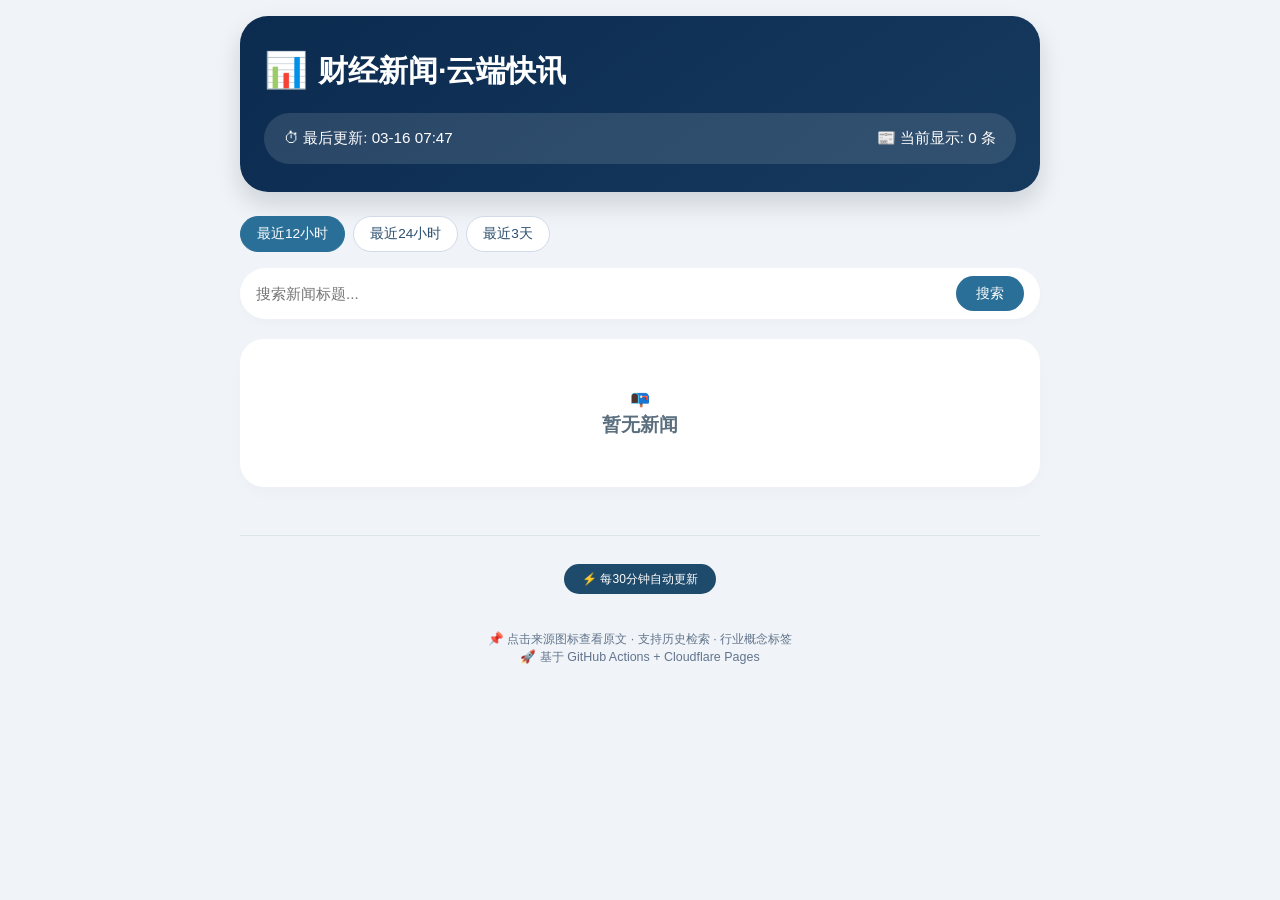
==== index.html @ 76d61add "fix: 增强刷新逻辑，每30秒强制重新加载今天数据" ====
<!DOCTYPE html>
<html lang="zh-CN">
<head>
    <meta charset="UTF-8">
    <meta name="viewport" content="width=device-width, initial-scale=1.0, maximum-scale=1.5, user-scalable=yes">
    <meta name="theme-color" content="#0b2b4f">
    <title>📊 财经新闻 · 云端快讯</title>
    <style>
        * {
            margin: 0;
            padding: 0;
            box-sizing: border-box;
        }

        body {
            font-family: -apple-system, BlinkMacSystemFont, 'Segoe UI', Roboto, 'Helvetica Neue', Arial, sans-serif;
            background: #f0f4f8;
            color: #1e293b;
            line-height: 1.5;
            padding: 16px;
        }

        .container {
            max-width: 800px;
            margin: 0 auto;
        }

        .header {
            background: linear-gradient(145deg, #0b2b4f, #163a5e);
            color: white;
            padding: 28px 24px;
            border-radius: 28px;
            margin-bottom: 24px;
            box-shadow: 0 12px 24px rgba(0,20,40,0.15);
        }

        .header h1 {
            font-size: 1.9rem;
            font-weight: 600;
            margin-bottom: 16px;
            display: flex;
            align-items: center;
            gap: 10px;
        }

        .header h1 span {
            font-size: 2.2rem;
        }

        .stats {
            display: flex;
            justify-content: space-between;
            background: rgba(255,255,255,0.12);
            padding: 14px 20px;
            border-radius: 50px;
            font-size: 0.95rem;
        }

        /* 时间范围选择器 */
        .time-range {
            display: flex;
            gap: 8px;
            margin-bottom: 16px;
            flex-wrap: wrap;
        }

        .time-btn {
            background: white;
            border: 1px solid #d0dae8;
            border-radius: 30px;
            padding: 8px 16px;
            font-size: 0.85rem;
            cursor: pointer;
            transition: all 0.2s;
            color: #2a4d6e;
        }

        .time-btn:hover {
            background: #e3ecf5;
        }

        .time-btn.active {
            background: #2a6f97;
            color: white;
            border-color: #2a6f97;
        }

        /* 搜索栏 */
        .search-bar {
            background: white;
            border-radius: 50px;
            padding: 8px 16px;
            margin-bottom: 20px;
            display: flex;
            align-items: center;
            box-shadow: 0 4px 10px rgba(0,0,0,0.02);
        }

        .search-bar input {
            flex: 1;
            border: none;
            outline: none;
            font-size: 0.95rem;
            padding: 8px 0;
            background: transparent;
        }

        .search-bar button {
            background: #2a6f97;
            color: white;
            border: none;
            border-radius: 40px;
            padding: 8px 20px;
            font-size: 0.9rem;
            cursor: pointer;
            transition: background 0.2s;
        }

        .search-bar button:hover {
            background: #1e4a6b;
        }

        .search-clear {
            margin-left: 8px;
            color: #6b7a8f;
            cursor: pointer;
            font-size: 1.2rem;
        }

        .news-list {
            display: flex;
            flex-direction: column;
            gap: 12px;
        }

        .news-card {
            background: white;
            border-radius: 16px;
            padding: 16px 20px;
            box-shadow: 0 4px 10px rgba(0,0,0,0.02);
            border-left: 4px solid #2a6f97;
            transition: all 0.2s ease;
        }

        .news-card:hover {
            box-shadow: 0 8px 18px rgba(0,40,80,0.08);
            transform: translateY(-2px);
        }

        .news-title {
            font-size: 1rem;
            font-weight: 500;
            color: #0a1c2c;
            line-height: 1.5;
            margin-bottom: 12px;
        }

        .sources-bar {
            display: flex;
            flex-wrap: wrap;
            gap: 8px;
            align-items: center;
            margin-bottom: 10px;
        }

        .source-icon {
            display: inline-flex;
            align-items: center;
            justify-content: center;
            padding: 6px 12px;
            border-radius: 30px;
            background: #f0f4fa;
            color: #2a6f97;
            text-decoration: none;
            font-size: 0.85rem;
            transition: all 0.2s ease;
            border: 1px solid transparent;
        }

        .source-icon:hover {
            background: #2a6f97;
            color: white;
            border-color: #2a6f97;
            transform: scale(1.02);
        }

        .source-icon .emoji {
            margin-right: 4px;
            font-size: 1rem;
        }

        .news-time {
            display: flex;
            align-items: center;
            gap: 6px;
            font-size: 0.8rem;
            color: #6b7a8f;
            margin-top: 8px;
            padding-top: 8px;
            border-top: 1px solid #e9ecf2;
        }

        .news-time .time-icon {
            font-size: 0.9rem;
        }

        /* 标签样式 */
        .news-tags {
            display: flex;
            flex-wrap: wrap;
            gap: 6px;
            margin-top: 10px;
            padding-top: 8px;
            border-top: 1px dashed #e0e7ef;
        }

        .tag {
            display: inline-block;
            padding: 4px 10px;
            border-radius: 20px;
            font-size: 0.75rem;
            font-weight: 400;
            background: #f2f6fc;
            color: #2a4d6e;
            border: 1px solid #d9e2ef;
        }

        .tag-concept {
            background: #e3f0ff;
            border-color: #b8d3f0;
            color: #1a5a9c;
        }

        .tag-industry {
            background: #ecf7ef;
            border-color: #b8e0c9;
            color: #1e6f3c;
        }

        /* 详情区域样式 */
        .news-detail {
            font-size: 0.9rem;
            line-height: 1.6;
            color: #2e405b;
            background: #f8fafd;
            border-radius: 12px;
            padding: 12px;
            margin-top: 12px;
            border-left: 3px solid #2a6f97;
            box-shadow: 0 2px 8px rgba(0,0,0,0.02);
        }

        .toggle-detail-btn {
            background: white;
            border: 1px solid #d0dae8;
            border-radius: 20px;
            padding: 6px 14px;
            margin-top: 8px;
            color: #2a6f97;
            cursor: pointer;
            font-size: 0.8rem;
            display: flex;
            align-items: center;
            gap: 4px;
            transition: all 0.2s;
        }

        .toggle-detail-btn:hover {
            background: #e3ecf5;
            border-color: #2a6f97;
        }

        /* 加载状态 */
        .load-more {
            background: white;
            border: 1px solid #d0dae8;
            border-radius: 40px;
            padding: 14px;
            margin: 20px 0;
            text-align: center;
            color: #2a6f97;
            font-weight: 500;
            cursor: pointer;
            transition: all 0.2s;
        }

        .load-more:hover {
            background: #2a6f97;
            color: white;
            border-color: #2a6f97;
        }

        .load-more.disabled {
            opacity: 0.5;
            cursor: not-allowed;
            pointer-events: none;
        }

        .loading, .error, .empty {
            background: white;
            border-radius: 24px;
            padding: 48px 24px;
            text-align: center;
            color: #5a6e7e;
            box-shadow: 0 6px 14px rgba(0,0,0,0.02);
        }

        .loading span {
            font-size: 2.5rem;
            display: block;
            margin-bottom: 16px;
        }

        .error span {
            font-size: 2.5rem;
            display: block;
            margin-bottom: 16px;
        }

        .retry-btn {
            background: #1e4a6b;
            color: white;
            border: none;
            padding: 12px 28px;
            border-radius: 40px;
            font-size: 0.95rem;
            font-weight: 500;
            margin-top: 20px;
            cursor: pointer;
            transition: background 0.2s;
        }

        .retry-btn:hover {
            background: #0f3a52;
        }

        .footer {
            text-align: center;
            margin-top: 48px;
            color: #62748c;
            font-size: 0.78rem;
            border-top: 1px solid #dce5ec;
            padding-top: 28px;
        }

        .update-badge {
            background: #1e4a6b;
            color: white;
            padding: 6px 18px;
            border-radius: 40px;
            font-size: 0.75rem;
            display: inline-block;
            margin-bottom: 16px;
        }

        /* 移动端优化 */
        @media (max-width: 480px) {
            .news-card {
                padding: 14px 16px;
            }
            .news-title {
                font-size: 0.95rem;
            }
            .source-icon {
                padding: 4px 10px;
                font-size: 0.8rem;
            }
            .news-time {
                font-size: 0.75rem;
            }
            .tag {
                padding: 2px 8px;
                font-size: 0.7rem;
            }
            .time-btn {
                padding: 6px 12px;
                font-size: 0.8rem;
            }
            .news-detail {
                font-size: 0.85rem;
                padding: 10px;
            }
        }
    </style>
</head>
<body>
    <div class="container">
        <div class="header">
            <h1>
                <span>📊</span> 财经新闻·云端快讯
            </h1>
            <div class="stats">
                <span>⏱ 最后更新: <span id="update-time">--:--</span></span>
                <span>📰 当前显示: <span id="news-count">0</span> 条</span>
            </div>
        </div>

        <!-- 时间范围选择器 -->
        <div class="time-range">
            <button class="time-btn active" data-range="12h">最近12小时</button>
            <button class="time-btn" data-range="24h">最近24小时</button>
            <button class="time-btn" data-range="3d">最近3天</button>
        </div>

        <!-- 搜索栏 -->
        <div class="search-bar">
            <input type="text" id="search-input" placeholder="搜索新闻标题..." value="">
            <button id="search-btn">搜索</button>
            <span class="search-clear" id="clear-search" style="display: none;">✕</span>
        </div>

        <div id="news-list" class="news-list">
            <div class="loading">
                <span>📡</span>
                正在加载新闻...
            </div>
        </div>

        <!-- 加载历史数据的提示（动态显示） -->
        <div id="load-more-btn" class="load-more" style="display: none;">
            📅 正在加载历史数据...
        </div>

        <div class="footer">
            <span class="update-badge">⚡ 每30分钟自动更新</span>
            <p style="margin-top: 20px;">
                📌 点击来源图标查看原文 · 支持历史检索 · 行业概念标签<br>
                🚀 基于 GitHub Actions + Cloudflare Pages
            </p>
        </div>
    </div>

    <script>
        // ==================== 全局变量 ====================
        let allNews = [];              // 所有已加载的新闻（合并后）
        let displayedNews = [];        // 当前显示的新闻
        let currentTimeRange = '12h';  // 当前时间范围（默认12小时）
        let currentSearchTerm = '';    // 当前搜索词
        let loadedDates = new Set();   // 已加载的日期
        let isLoading = false;         // 防止重复加载
        let lastUpdateTime = '';       // 最后更新时间戳

        // ==================== 来源图标配置（移除了默认配置）====================
        const SOURCE_CONFIG = {
            '东方财富': { emoji: '📈', name: '东方财富' },
            '东方财富快讯': { emoji: '📈', name: '东方财富' },
            '财联社': { emoji: '📡', name: '财联社' },
            '新浪财经': { emoji: '🐦', name: '新浪财经' },
            '华尔街见闻': { emoji: '📰', name: '华尔街见闻' },
            '证券时报': { emoji: '📊', name: '证券时报' },
            '第一财经': { emoji: '📺', name: '第一财经' }
        };

        // ==================== 工具函数 ====================

        // 获取来源配置 - 如果没有配置返回 null
        function getSourceConfig(source) {
            return SOURCE_CONFIG[source] || null;
        }

        // 获取正确链接
        function getNewsUrl(item) {
            if (item.code) {
                return `https://finance.eastmoney.com/a/${item.code}.html`;
            }
            return 'https://finance.eastmoney.com/';
        }

        // 格式化时间显示
        function formatNewsTime(timeStr) {
            if (!timeStr) return '未知时间';
            if (/^\d{2}-\d{2} \d{2}:\d{2}$/.test(timeStr)) {
                return timeStr;
            }
            const match = timeStr.match(/(\d{4}-\d{2}-\d{2}) (\d{2}:\d{2})/);
            if (match) {
                return `${match[1].slice(5)} ${match[2]}`;
            }
            return timeStr;
        }

        // 获取新闻时间（完整格式）
        function getFullNewsTime(item) {
            const fields = ['showTime', 'time', 'publish_time', 'pubDate'];
            for (const field of fields) {
                if (item[field]) return item[field];
                if (item.raw_data?.[field]) return item.raw_data[field];
            }
            return null;
        }

        // 渲染标签
        function renderTags(tags) {
            if (!tags) return '';
            let html = '';
            if (tags.concepts && tags.concepts.length > 0) {
                tags.concepts.forEach(concept => {
                    const matched = concept.matched_keyword ? ` (${concept.matched_keyword})` : '';
                    html += `<span class="tag tag-concept" title="概念: ${concept.name}${matched}">🏷️ ${concept.name}</span>`;
                });
            }
            if (tags.industries && tags.industries.length > 0) {
                tags.industries.forEach(industry => {
                    const levelInfo = `行业: ${industry.level1 || ''} > ${industry.level2 || ''} > ${industry.name}`;
                    html += `<span class="tag tag-industry" title="${levelInfo}">🏭 ${industry.name}</span>`;
                });
            }
            return html;
        }

        // ==================== 合并新闻（按标题智能去重）====================
        function mergeNews(newsList) {
            const newsMap = new Map();

            newsList.forEach(item => {
                let rawTitle = item.title || '无标题';
                let cleanTitle = rawTitle
                    .replace(/^(【.*?】)?(财联社.*?日电\s*)?/g, '')
                    .replace(/^\s*|\s*$/g, '');
                if (!cleanTitle) cleanTitle = rawTitle;

                const key = cleanTitle;

                const sourceName = item.source || null;
                const config = getSourceConfig(sourceName);
                // 只有有配置时才添加来源
                const sources = config ? [{
                    name: sourceName,
                    url: getNewsUrl(item),
                    config: config
                }] : [];

                const time = getFullNewsTime(item) || '未知时间';
                const displayTime = formatNewsTime(time);

                if (!newsMap.has(key)) {
                    newsMap.set(key, {
                        title: rawTitle,
                        cleanTitle: cleanTitle,
                        time: time,
                        displayTime: displayTime,
                        full_content: item.full_content || item.content || '',
                        tags: item.tags || { industries: [], concepts: [] },
                        sources: sources
                    });
                } else {
                    const existing = newsMap.get(key);
                    // 如果有新来源且不在现有来源中，才添加
                    if (config && !existing.sources.some(s => s.name === sourceName)) {
                        existing.sources.push({
                            name: sourceName,
                            url: getNewsUrl(item),
                            config: config
                        });
                    }
                    // 保留最新的时间
                    if (time !== '未知时间' && (existing.time === '未知时间' || time > existing.time)) {
                        existing.time = time;
                        existing.displayTime = displayTime;
                        if (item.full_content) {
                            existing.full_content = item.full_content;
                        }
                    }
                }
            });

            return Array.from(newsMap.values()).sort((a, b) => (b.time || '').localeCompare(a.time || ''));
        }

        // 过滤新闻（根据搜索词）
        function filterNews(newsArray, searchTerm) {
            if (!searchTerm) return newsArray;
            const term = searchTerm.toLowerCase();
            return newsArray.filter(item =>
                item.title.toLowerCase().includes(term)
            );
        }

        // 根据时间范围过滤
        function filterByTimeRange(newsArray, range) {
            const now = new Date();
            let cutoffTime = new Date();

            switch(range) {
                case '12h':
                    cutoffTime = new Date(now - 12 * 60 * 60 * 1000);
                    break;
                case '24h':
                    cutoffTime = new Date(now - 24 * 60 * 60 * 1000);
                    break;
                case '3d':
                    cutoffTime = new Date(now - 3 * 24 * 60 * 60 * 1000);
                    break;
                default:
                    return newsArray;
            }

            return newsArray.filter(item => {
                if (item.time === '未知时间') return false;
                const itemDate = new Date(item.time);
                return itemDate >= cutoffTime;
            });
        }

        // ==================== 加载单日数据 ====================
        async function loadDateData(dateStr) {
            if (loadedDates.has(dateStr)) return null;
            try {
                const response = await fetch(`/data/archive/${dateStr}.json?t=${Date.now()}`);
                if (!response.ok) return null;
                const data = await response.json();
                loadedDates.add(dateStr);
                return data;
            } catch (e) {
                console.error(`加载 ${dateStr} 失败:`, e);
                return null;
            }
        }

        // ==================== 初始化加载 ====================
        async function loadInitialData() {
            try {
                // 1. 更新时间戳
                const timeRes = await fetch('/data/last_update.txt?t=' + Date.now());
                const updateTime = await timeRes.text();
                lastUpdateTime = updateTime;
                document.getElementById('update-time').textContent = updateTime.trim().slice(5, 16) || '--:--';

                // 2. 计算最近12小时需要的日期
                const now = new Date();
                const startTime = new Date(now);
                startTime.setHours(startTime.getHours() - 12);

                const datesToLoad = [];
                let currentDate = new Date(startTime);

                while (currentDate <= now) {
                    const dateStr = currentDate.toISOString().split('T')[0];
                    if (!loadedDates.has(dateStr)) {
                        datesToLoad.push(dateStr);
                    }
                    currentDate.setDate(currentDate.getDate() + 1);
                }

                // 3. 加载所有需要的归档文件
                if (datesToLoad.length > 0) {
                    console.log(`🔄 加载初始数据: ${datesToLoad.join(', ')}`);

                    const loadPromises = datesToLoad.map(dateStr =>
                        fetch(`/data/archive/${dateStr}.json?t=${Date.now()}`)
                            .then(res => res.ok ? res.json() : null)
                    );
                    const results = await Promise.all(loadPromises);

                    allNews = [];
                    results.forEach((data, index) => {
                        if (data && data.length > 0) {
                            const dateStr = datesToLoad[index];
                            console.log(`  ✅ 加载 ${dateStr} 成功: ${data.length} 条`);
                            loadedDates.add(dateStr);
                            const merged = mergeNews(data);
                            allNews = mergeNews([...allNews, ...merged]);
                        }
                    });
                }

                // 4. 显示12小时视图
                applyFilters();
                console.log(`✅ 初始化完成: 总计 ${allNews.length} 条新闻`);

            } catch (e) {
                console.error('初始化失败', e);
                document.getElementById('news-list').innerHTML = `
                    <div class="error">
                        <span>⚠️</span>
                        <h3>加载失败</h3>
                        <p>${e.message}</p>
                        <button onclick="location.reload()" class="retry-btn">重试</button>
                    </div>
                `;
            }
        }

        // ==================== 按需加载历史数据（用于24h/3d）====================
        async function loadHistoricalData(range) {
            if (isLoading) return;
            isLoading = true;

            const loadBtn = document.getElementById('load-more-btn');
            loadBtn.style.display = 'block';
            loadBtn.textContent = '📅 正在加载历史数据...';
            loadBtn.classList.add('disabled');

            try {
                const now = new Date();
                const days = range === '24h' ? 1 : 2;
                const datesToLoad = [];

                for (let i = 1; i <= days; i++) {
                    const date = new Date(now);
                    date.setDate(date.getDate() - i);
                    const dateStr = date.toISOString().split('T')[0];
                    if (!loadedDates.has(dateStr)) {
                        datesToLoad.push(dateStr);
                    }
                }

                if (datesToLoad.length > 0) {
                    const loadPromises = datesToLoad.map(dateStr =>
                        fetch(`/data/archive/${dateStr}.json?t=${Date.now()}`)
                            .then(res => res.ok ? res.json() : null)
                    );
                    const results = await Promise.all(loadPromises);

                    results.forEach((data, index) => {
                        if (data && data.length > 0) {
                            const dateStr = datesToLoad[index];
                            console.log(`  ✅ 加载 ${dateStr} 成功: ${data.length} 条`);
                            loadedDates.add(dateStr);
                            const merged = mergeNews(data);
                            allNews = mergeNews([...allNews, ...merged]);
                        }
                    });
                }

                applyFilters();

            } catch (error) {
                console.error('加载历史数据失败:', error);
            } finally {
                loadBtn.style.display = 'none';
                isLoading = false;
            }
        }

        // ==================== 渲染新闻列表 ====================
        function renderNews(newsArray) {
            const container = document.getElementById('news-list');
            if (!newsArray || newsArray.length === 0) {
                container.innerHTML = '<div class="empty"><span>📭</span><h3>暂无新闻</h3></div>';
                document.getElementById('news-count').textContent = '0';
                return;
            }

            let html = '';
            newsArray.forEach((item, index) => {
                // 渲染来源图标
                let sourcesHtml = '';
                if (item.sources && item.sources.length > 0) {
                    item.sources.forEach(source => {
                        sourcesHtml += `
                            <a href="${escapeHtml(source.url)}" target="_blank" class="source-icon" title="查看${source.name}原文">
                                <span class="emoji">${source.config.emoji}</span> ${source.config.name}
                            </a>
                        `;
                    });
                }

                const tagsHtml = renderTags(item.tags);
                const hasFullContent = item.full_content &&
                                      item.full_content !== item.title &&
                                      item.full_content.length > 30;
                const detailId = `detail-${index}-${Date.now()}`;

                html += `
                    <div class="news-card" id="card-${detailId}">
                        <div class="news-title">${escapeHtml(item.title)}</div>
                        <div class="sources-bar">${sourcesHtml}</div>
                        ${hasFullContent ? `
                            <div class="news-detail" id="${detailId}" style="display: none;">
                                ${escapeHtml(item.full_content)}
                            </div>
                            <button class="toggle-detail-btn" data-target="${detailId}">
                                <span>🔽</span> 查看详情
                            </button>
                        ` : ''}
                        <div class="news-time">
                            <span class="time-icon">🕐</span>
                            <span>${item.displayTime || item.time.slice(5, 16)}</span>
                        </div>
                        ${tagsHtml ? `<div class="news-tags">${tagsHtml}</div>` : ''}
                    </div>
                `;
            });

            container.innerHTML = html;
            document.getElementById('news-count').textContent = newsArray.length;

            document.querySelectorAll('.toggle-detail-btn').forEach(btn => {
                btn.addEventListener('click', function(e) {
                    const targetId = this.getAttribute('data-target');
                    const detailDiv = document.getElementById(targetId);
                    if (detailDiv) {
                        if (detailDiv.style.display === 'none') {
                            detailDiv.style.display = 'block';
                            this.innerHTML = '<span>🔼</span> 收起详情';
                        } else {
                            detailDiv.style.display = 'none';
                            this.innerHTML = '<span>🔽</span> 查看详情';
                        }
                    }
                });
            });
        }

        // 应用所有过滤条件
        function applyFilters() {
            let filtered = filterByTimeRange(allNews, currentTimeRange);
            filtered = filterNews(filtered, currentSearchTerm);
            renderNews(filtered);
        }

        // 改变时间范围
        async function setTimeRange(range) {
            currentTimeRange = range;

            document.querySelectorAll('.time-btn').forEach(btn => {
                btn.classList.remove('active');
                if (btn.dataset.range === range) {
                    btn.classList.add('active');
                }
            });

            if (range === '12h') {
                applyFilters();
                return;
            }

            await loadHistoricalData(range);
        }

        // 搜索处理
        function handleSearch() {
            const searchInput = document.getElementById('search-input');
            const term = searchInput.value.trim();
            currentSearchTerm = term;
            document.getElementById('clear-search').style.display = term ? 'inline' : 'none';
            applyFilters();
        }

        // 清除搜索
        function clearSearch() {
            document.getElementById('search-input').value = '';
            currentSearchTerm = '';
            document.getElementById('clear-search').style.display = 'none';
            applyFilters();
        }

        // HTML转义
        function escapeHtml(unsafe) {
            if (!unsafe) return '';
            return String(unsafe)
                .replace(/&/g, "&amp;")
                .replace(/</g, "&lt;")
                .replace(/>/g, "&gt;")
                .replace(/"/g, "&quot;")
                .replace(/'/g, "&#039;");
        }

        // ==================== 智能刷新 - 强制重新加载今天数据 ====================
        async function refreshTodayData() {
            if (currentSearchTerm || currentTimeRange !== '12h') return;

            try {
                console.log('🔄 强制刷新今天的数据...');
                const timestamp = Date.now();
                const today = new Date().toISOString().split('T')[0];

                // 1. 直接加载今天的归档文件
                const response = await fetch(`/data/archive/${today}.json?t=${timestamp}`);
                if (!response.ok) {
                    console.log(`⚠️ 无法加载今天的归档文件: ${response.status}`);
                    return;
                }

                const newData = await response.json();

                // 2. 获取最新的更新时间戳
                const timeRes = await fetch('/data/last_update.txt?t=' + timestamp);
                const newUpdateTime = await timeRes.text();

                // 3. 重新构建所有新闻（保留其他日期的数据）
                const otherNews = allNews.filter(item => {
                    const itemDate = new Date(item.time).toISOString().split('T')[0];
                    return itemDate !== today;
                });

                const mergedToday = mergeNews(newData);
                const newAllNews = mergeNews([...otherNews, ...mergedToday]);

                // 4. 检查是否有新新闻
                if (newAllNews.length !== allNews.length) {
                    console.log(`✅ 发现新新闻: 从 ${allNews.length} 条变为 ${newAllNews.length} 条`);
                    allNews = newAllNews;
                    lastUpdateTime = newUpdateTime;

                    // 更新时间戳显示
                    document.getElementById('update-time').textContent = newUpdateTime.trim().slice(5, 16) || '--:--';

                    // 重新渲染
                    applyFilters();
                } else {
                    console.log('⏳ 今天没有新新闻');
                    // 即使新闻数量没变，也更新时间戳（如果变了）
                    if (newUpdateTime !== lastUpdateTime) {
                        lastUpdateTime = newUpdateTime;
                        document.getElementById('update-time').textContent = newUpdateTime.trim().slice(5, 16) || '--:--';
                    }
                }

            } catch (e) {
                console.error('❌ 刷新失败', e);
            }
        }

        // 初始化
        window.addEventListener('DOMContentLoaded', () => {
            loadInitialData();

            // 绑定时间范围按钮
            document.querySelectorAll('.time-btn').forEach(btn => {
                btn.addEventListener('click', () => setTimeRange(btn.dataset.range));
            });

            // 绑定搜索事件
            document.getElementById('search-btn').addEventListener('click', handleSearch);
            document.getElementById('clear-search').addEventListener('click', clearSearch);
            document.getElementById('search-input').addEventListener('keypress', (e) => {
                if (e.key === 'Enter') handleSearch();
            });

            // 智能刷新 - 每30秒检查一次（比之前更频繁）
            setInterval(refreshTodayData, 30000);
        });
    </script>
</body>
</html>
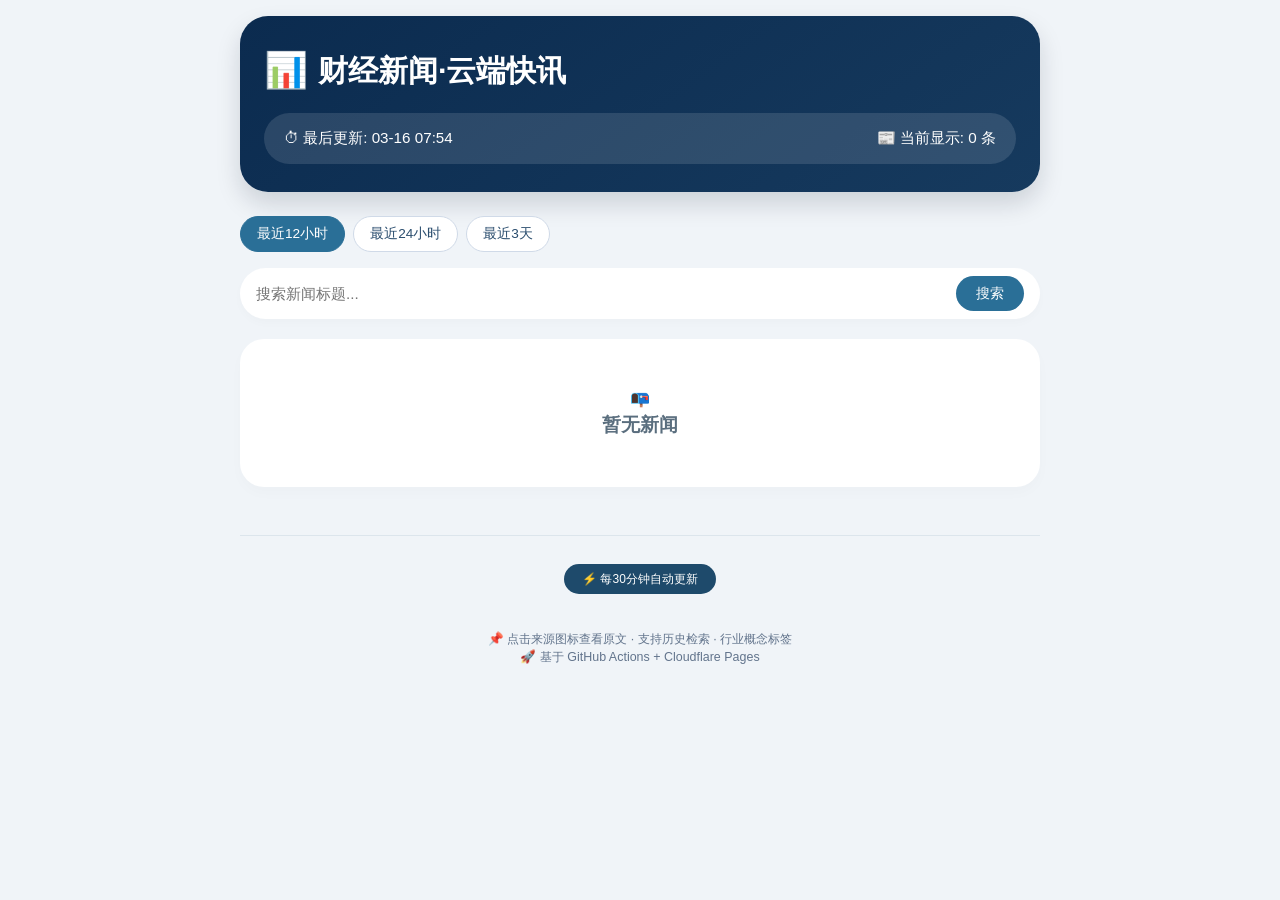
==== commit 4aec7a4f: "fix: 修复详情按钮链接，确保点击查看详情跳转正确" ====
--- a/index.html
+++ b/index.html
@@ -440,7 +440,7 @@
         let isLoading = false;         // 防止重复加载
         let lastUpdateTime = '';       // 最后更新时间戳
 
-        // ==================== 来源图标配置（移除了默认配置）====================
+        // ==================== 来源图标配置 ====================
         const SOURCE_CONFIG = {
             '东方财富': { emoji: '📈', name: '东方财富' },
             '东方财富快讯': { emoji: '📈', name: '东方财富' },
@@ -508,7 +508,7 @@
             return html;
         }
 
-        // ==================== 合并新闻（按标题智能去重）====================
+        // ==================== 合并新闻（修复版）====================
         function mergeNews(newsList) {
             const newsMap = new Map();
 
@@ -523,10 +523,14 @@
 
                 const sourceName = item.source || null;
                 const config = getSourceConfig(sourceName);
-                // 只有有配置时才添加来源
+
+                // 无论有没有配置，都要生成正确的URL
+                const newsUrl = getNewsUrl(item);
+
+                // 只有有配置时才添加来源图标，但URL总是保留
                 const sources = config ? [{
                     name: sourceName,
-                    url: getNewsUrl(item),
+                    url: newsUrl,
                     config: config
                 }] : [];
 
@@ -541,7 +545,8 @@
                         displayTime: displayTime,
                         full_content: item.full_content || item.content || '',
                         tags: item.tags || { industries: [], concepts: [] },
-                        sources: sources
+                        sources: sources,
+                        url: newsUrl  // 保留原始URL，供详情按钮使用
                     });
                 } else {
                     const existing = newsMap.get(key);
@@ -549,7 +554,7 @@
                     if (config && !existing.sources.some(s => s.name === sourceName)) {
                         existing.sources.push({
                             name: sourceName,
-                            url: getNewsUrl(item),
+                            url: newsUrl,
                             config: config
                         });
                     }
@@ -557,6 +562,7 @@
                     if (time !== '未知时间' && (existing.time === '未知时间' || time > existing.time)) {
                         existing.time = time;
                         existing.displayTime = displayTime;
+                        existing.url = newsUrl;
                         if (item.full_content) {
                             existing.full_content = item.full_content;
                         }
@@ -733,7 +739,7 @@
             }
         }
 
-        // ==================== 渲染新闻列表 ====================
+        // ==================== 渲染新闻列表（修复版）====================
         function renderNews(newsArray) {
             const container = document.getElementById('news-list');
             if (!newsArray || newsArray.length === 0) {
@@ -786,6 +792,7 @@
             container.innerHTML = html;
             document.getElementById('news-count').textContent = newsArray.length;
 
+            // 绑定详情按钮事件 - 点击展开/折叠
             document.querySelectorAll('.toggle-detail-btn').forEach(btn => {
                 btn.addEventListener('click', function(e) {
                     const targetId = this.getAttribute('data-target');
@@ -929,7 +936,7 @@
                 if (e.key === 'Enter') handleSearch();
             });
 
-            // 智能刷新 - 每30秒检查一次（比之前更频繁）
+            // 智能刷新 - 每30秒检查一次
             setInterval(refreshTodayData, 30000);
         });
     </script>
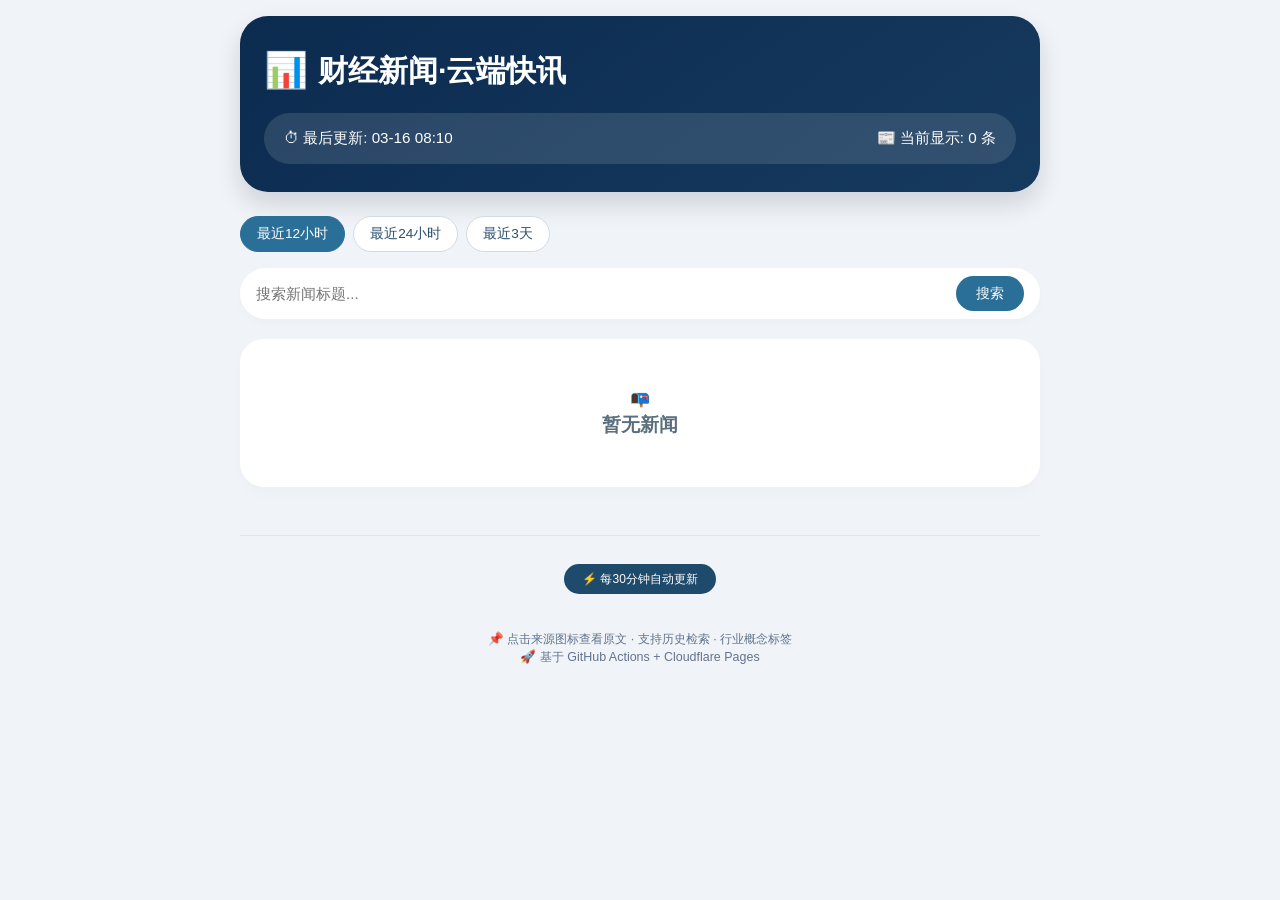
==== commit 07089e00: "fix: 修复来源图标，确保打开即最新" ====
--- a/index.html
+++ b/index.html
@@ -56,7 +56,6 @@
             font-size: 0.95rem;
         }
 
-        /* 时间范围选择器 */
         .time-range {
             display: flex;
             gap: 8px;
@@ -85,7 +84,6 @@
             border-color: #2a6f97;
         }
 
-        /* 搜索栏 */
         .search-bar {
             background: white;
             border-radius: 50px;
@@ -204,7 +202,6 @@
             font-size: 0.9rem;
         }
 
-        /* 标签样式 */
         .news-tags {
             display: flex;
             flex-wrap: wrap;
@@ -237,7 +234,6 @@
             color: #1e6f3c;
         }
 
-        /* 详情区域样式 */
         .news-detail {
             font-size: 0.9rem;
             line-height: 1.6;
@@ -270,7 +266,6 @@
             border-color: #2a6f97;
         }
 
-        /* 加载状态 */
         .load-more {
             background: white;
             border: 1px solid #d0dae8;
@@ -353,7 +348,6 @@
             margin-bottom: 16px;
         }
 
-        /* 移动端优化 */
         @media (max-width: 480px) {
             .news-card {
                 padding: 14px 16px;
@@ -395,14 +389,12 @@
             </div>
         </div>
 
-        <!-- 时间范围选择器 -->
         <div class="time-range">
             <button class="time-btn active" data-range="12h">最近12小时</button>
             <button class="time-btn" data-range="24h">最近24小时</button>
             <button class="time-btn" data-range="3d">最近3天</button>
         </div>
 
-        <!-- 搜索栏 -->
         <div class="search-bar">
             <input type="text" id="search-input" placeholder="搜索新闻标题..." value="">
             <button id="search-btn">搜索</button>
@@ -416,7 +408,6 @@
             </div>
         </div>
 
-        <!-- 加载历史数据的提示（动态显示） -->
         <div id="load-more-btn" class="load-more" style="display: none;">
             📅 正在加载历史数据...
         </div>
@@ -431,16 +422,14 @@
     </div>
 
     <script>
-        // ==================== 全局变量 ====================
-        let allNews = [];              // 所有已加载的新闻（合并后）
-        let displayedNews = [];        // 当前显示的新闻
-        let currentTimeRange = '12h';  // 当前时间范围（默认12小时）
-        let currentSearchTerm = '';    // 当前搜索词
-        let loadedDates = new Set();   // 已加载的日期
-        let isLoading = false;         // 防止重复加载
-        let lastUpdateTime = '';       // 最后更新时间戳
-
-        // ==================== 来源图标配置 ====================
+        let allNews = [];
+        let displayedNews = [];
+        let currentTimeRange = '12h';
+        let currentSearchTerm = '';
+        let loadedDates = new Set();
+        let isLoading = false;
+        let lastUpdateTime = '';
+
         const SOURCE_CONFIG = {
             '东方财富': { emoji: '📈', name: '东方财富' },
             '东方财富快讯': { emoji: '📈', name: '东方财富' },
@@ -451,14 +440,10 @@
             '第一财经': { emoji: '📺', name: '第一财经' }
         };
 
-        // ==================== 工具函数 ====================
-
-        // 获取来源配置 - 如果没有配置返回 null
         function getSourceConfig(source) {
             return SOURCE_CONFIG[source] || null;
         }
 
-        // 获取正确链接
         function getNewsUrl(item) {
             if (item.code) {
                 return `https://finance.eastmoney.com/a/${item.code}.html`;
@@ -466,7 +451,6 @@
             return 'https://finance.eastmoney.com/';
         }
 
-        // 格式化时间显示
         function formatNewsTime(timeStr) {
             if (!timeStr) return '未知时间';
             if (/^\d{2}-\d{2} \d{2}:\d{2}$/.test(timeStr)) {
@@ -479,7 +463,6 @@
             return timeStr;
         }
 
-        // 获取新闻时间（完整格式）
         function getFullNewsTime(item) {
             const fields = ['showTime', 'time', 'publish_time', 'pubDate'];
             for (const field of fields) {
@@ -489,7 +472,6 @@
             return null;
         }
 
-        // 渲染标签
         function renderTags(tags) {
             if (!tags) return '';
             let html = '';
@@ -522,17 +504,20 @@
                 const key = cleanTitle;
 
                 const sourceName = item.source || null;
-                const config = getSourceConfig(sourceName);
-
-                // 无论有没有配置，都要生成正确的URL
                 const newsUrl = getNewsUrl(item);
 
-                // 只有有配置时才添加来源图标，但URL总是保留
-                const sources = config ? [{
-                    name: sourceName,
-                    url: newsUrl,
-                    config: config
-                }] : [];
+                // 构建 sources 数组 - 只要有 source 就添加
+                const sources = [];
+                if (sourceName) {
+                    const config = getSourceConfig(sourceName);
+                    if (config) {
+                        sources.push({
+                            name: sourceName,
+                            url: newsUrl,
+                            config: config
+                        });
+                    }
+                }
 
                 const time = getFullNewsTime(item) || '未知时间';
                 const displayTime = formatNewsTime(time);
@@ -546,17 +531,20 @@
                         full_content: item.full_content || item.content || '',
                         tags: item.tags || { industries: [], concepts: [] },
                         sources: sources,
-                        url: newsUrl  // 保留原始URL，供详情按钮使用
+                        url: newsUrl
                     });
                 } else {
                     const existing = newsMap.get(key);
                     // 如果有新来源且不在现有来源中，才添加
-                    if (config && !existing.sources.some(s => s.name === sourceName)) {
-                        existing.sources.push({
-                            name: sourceName,
-                            url: newsUrl,
-                            config: config
-                        });
+                    if (sourceName && !existing.sources.some(s => s.name === sourceName)) {
+                        const config = getSourceConfig(sourceName);
+                        if (config) {
+                            existing.sources.push({
+                                name: sourceName,
+                                url: newsUrl,
+                                config: config
+                            });
+                        }
                     }
                     // 保留最新的时间
                     if (time !== '未知时间' && (existing.time === '未知时间' || time > existing.time)) {
@@ -573,7 +561,6 @@
             return Array.from(newsMap.values()).sort((a, b) => (b.time || '').localeCompare(a.time || ''));
         }
 
-        // 过滤新闻（根据搜索词）
         function filterNews(newsArray, searchTerm) {
             if (!searchTerm) return newsArray;
             const term = searchTerm.toLowerCase();
@@ -582,7 +569,6 @@
             );
         }
 
-        // 根据时间范围过滤
         function filterByTimeRange(newsArray, range) {
             const now = new Date();
             let cutoffTime = new Date();
@@ -608,7 +594,6 @@
             });
         }
 
-        // ==================== 加载单日数据 ====================
         async function loadDateData(dateStr) {
             if (loadedDates.has(dateStr)) return null;
             try {
@@ -623,16 +608,14 @@
             }
         }
 
-        // ==================== 初始化加载 ====================
+        // ==================== 初始化加载（确保加载今天数据）====================
         async function loadInitialData() {
             try {
-                // 1. 更新时间戳
                 const timeRes = await fetch('/data/last_update.txt?t=' + Date.now());
                 const updateTime = await timeRes.text();
                 lastUpdateTime = updateTime;
                 document.getElementById('update-time').textContent = updateTime.trim().slice(5, 16) || '--:--';
 
-                // 2. 计算最近12小时需要的日期
                 const now = new Date();
                 const startTime = new Date(now);
                 startTime.setHours(startTime.getHours() - 12);
@@ -648,7 +631,6 @@
                     currentDate.setDate(currentDate.getDate() + 1);
                 }
 
-                // 3. 加载所有需要的归档文件
                 if (datesToLoad.length > 0) {
                     console.log(`🔄 加载初始数据: ${datesToLoad.join(', ')}`);
 
@@ -670,9 +652,8 @@
                     });
                 }
 
-                // 4. 显示12小时视图
                 applyFilters();
-                console.log(`✅ 初始化完成: 总计 ${allNews.length} 条新闻`);
+                console.log(`✅ 初始化完成: 总计 ${allNews.length} 条新闻，最新时间: ${allNews[0]?.time}`);
 
             } catch (e) {
                 console.error('初始化失败', e);
@@ -687,7 +668,6 @@
             }
         }
 
-        // ==================== 按需加载历史数据（用于24h/3d）====================
         async function loadHistoricalData(range) {
             if (isLoading) return;
             isLoading = true;
@@ -739,7 +719,7 @@
             }
         }
 
-        // ==================== 渲染新闻列表（修复版）====================
+        // ==================== 渲染新闻列表 ====================
         function renderNews(newsArray) {
             const container = document.getElementById('news-list');
             if (!newsArray || newsArray.length === 0) {
@@ -750,7 +730,6 @@
 
             let html = '';
             newsArray.forEach((item, index) => {
-                // 渲染来源图标
                 let sourcesHtml = '';
                 if (item.sources && item.sources.length > 0) {
                     item.sources.forEach(source => {
@@ -792,7 +771,6 @@
             container.innerHTML = html;
             document.getElementById('news-count').textContent = newsArray.length;
 
-            // 绑定详情按钮事件 - 点击展开/折叠
             document.querySelectorAll('.toggle-detail-btn').forEach(btn => {
                 btn.addEventListener('click', function(e) {
                     const targetId = this.getAttribute('data-target');
@@ -810,14 +788,12 @@
             });
         }
 
-        // 应用所有过滤条件
         function applyFilters() {
             let filtered = filterByTimeRange(allNews, currentTimeRange);
             filtered = filterNews(filtered, currentSearchTerm);
             renderNews(filtered);
         }
 
-        // 改变时间范围
         async function setTimeRange(range) {
             currentTimeRange = range;
 
@@ -836,7 +812,6 @@
             await loadHistoricalData(range);
         }
 
-        // 搜索处理
         function handleSearch() {
             const searchInput = document.getElementById('search-input');
             const term = searchInput.value.trim();
@@ -845,7 +820,6 @@
             applyFilters();
         }
 
-        // 清除搜索
         function clearSearch() {
             document.getElementById('search-input').value = '';
             currentSearchTerm = '';
@@ -853,7 +827,6 @@
             applyFilters();
         }
 
-        // HTML转义
         function escapeHtml(unsafe) {
             if (!unsafe) return '';
             return String(unsafe)
@@ -864,7 +837,7 @@
                 .replace(/'/g, "&#039;");
         }
 
-        // ==================== 智能刷新 - 强制重新加载今天数据 ====================
+        // ==================== 智能刷新 ====================
         async function refreshTodayData() {
             if (currentSearchTerm || currentTimeRange !== '12h') return;
 
@@ -873,7 +846,6 @@
                 const timestamp = Date.now();
                 const today = new Date().toISOString().split('T')[0];
 
-                // 1. 直接加载今天的归档文件
                 const response = await fetch(`/data/archive/${today}.json?t=${timestamp}`);
                 if (!response.ok) {
                     console.log(`⚠️ 无法加载今天的归档文件: ${response.status}`);
@@ -882,11 +854,9 @@
 
                 const newData = await response.json();
 
-                // 2. 获取最新的更新时间戳
                 const timeRes = await fetch('/data/last_update.txt?t=' + timestamp);
                 const newUpdateTime = await timeRes.text();
 
-                // 3. 重新构建所有新闻（保留其他日期的数据）
                 const otherNews = allNews.filter(item => {
                     const itemDate = new Date(item.time).toISOString().split('T')[0];
                     return itemDate !== today;
@@ -895,20 +865,16 @@
                 const mergedToday = mergeNews(newData);
                 const newAllNews = mergeNews([...otherNews, ...mergedToday]);
 
-                // 4. 检查是否有新新闻
                 if (newAllNews.length !== allNews.length) {
                     console.log(`✅ 发现新新闻: 从 ${allNews.length} 条变为 ${newAllNews.length} 条`);
                     allNews = newAllNews;
                     lastUpdateTime = newUpdateTime;
 
-                    // 更新时间戳显示
                     document.getElementById('update-time').textContent = newUpdateTime.trim().slice(5, 16) || '--:--';
 
-                    // 重新渲染
                     applyFilters();
                 } else {
                     console.log('⏳ 今天没有新新闻');
-                    // 即使新闻数量没变，也更新时间戳（如果变了）
                     if (newUpdateTime !== lastUpdateTime) {
                         lastUpdateTime = newUpdateTime;
                         document.getElementById('update-time').textContent = newUpdateTime.trim().slice(5, 16) || '--:--';
@@ -920,23 +886,19 @@
             }
         }
 
-        // 初始化
         window.addEventListener('DOMContentLoaded', () => {
             loadInitialData();
 
-            // 绑定时间范围按钮
             document.querySelectorAll('.time-btn').forEach(btn => {
                 btn.addEventListener('click', () => setTimeRange(btn.dataset.range));
             });
 
-            // 绑定搜索事件
             document.getElementById('search-btn').addEventListener('click', handleSearch);
             document.getElementById('clear-search').addEventListener('click', clearSearch);
             document.getElementById('search-input').addEventListener('keypress', (e) => {
                 if (e.key === 'Enter') handleSearch();
             });
 
-            // 智能刷新 - 每30秒检查一次
             setInterval(refreshTodayData, 30000);
         });
     </script>
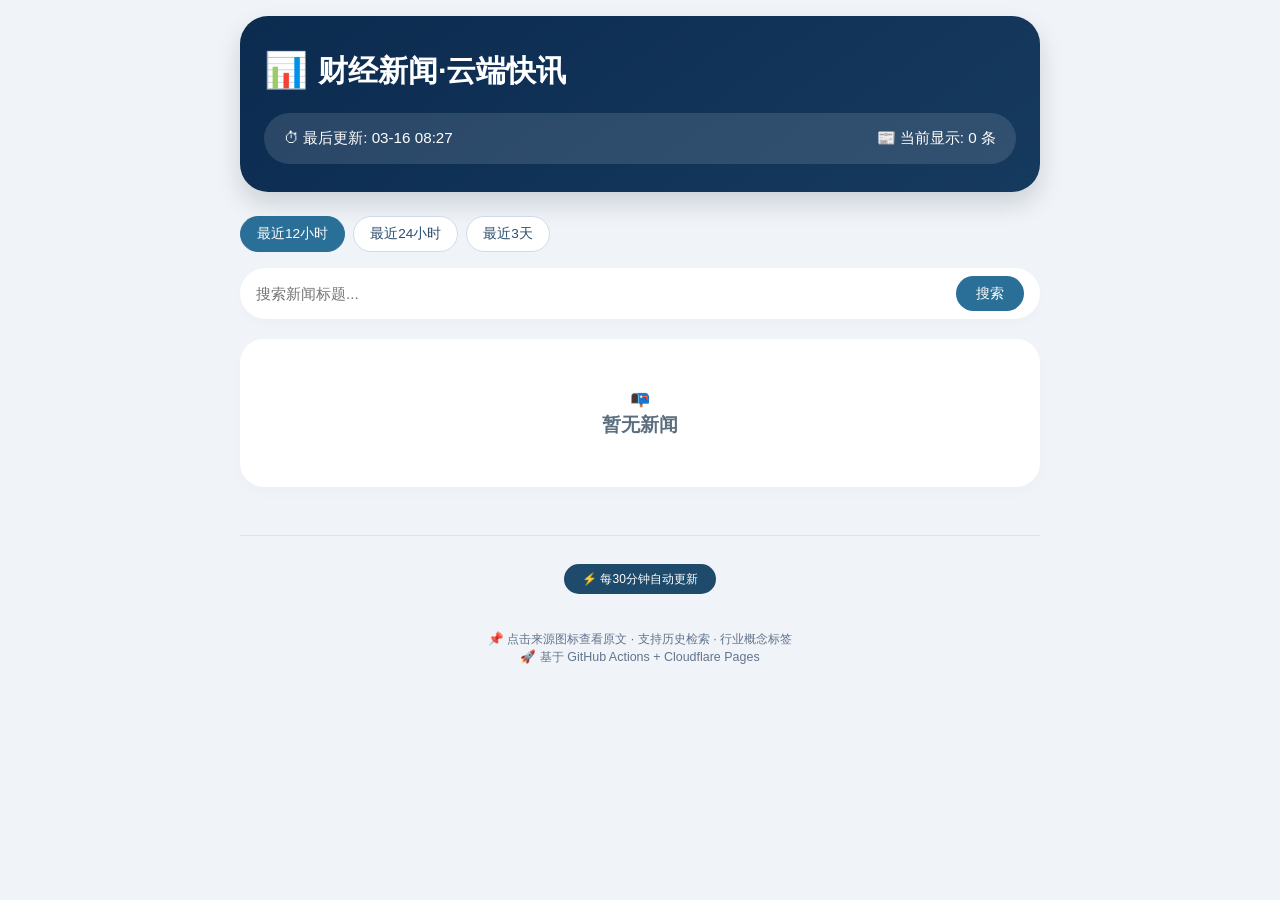
==== commit 483248b6: "fix: 最终修复，打开即最新，恢复图标，移除自动刷新" ====
--- a/index.html
+++ b/index.html
@@ -490,7 +490,6 @@
             return html;
         }
 
-        // ==================== 合并新闻（修复版）====================
         function mergeNews(newsList) {
             const newsMap = new Map();
 
@@ -506,7 +505,6 @@
                 const sourceName = item.source || null;
                 const newsUrl = getNewsUrl(item);
 
-                // 构建 sources 数组 - 只要有 source 就添加
                 const sources = [];
                 if (sourceName) {
                     const config = getSourceConfig(sourceName);
@@ -535,7 +533,6 @@
                     });
                 } else {
                     const existing = newsMap.get(key);
-                    // 如果有新来源且不在现有来源中，才添加
                     if (sourceName && !existing.sources.some(s => s.name === sourceName)) {
                         const config = getSourceConfig(sourceName);
                         if (config) {
@@ -546,7 +543,6 @@
                             });
                         }
                     }
-                    // 保留最新的时间
                     if (time !== '未知时间' && (existing.time === '未知时间' || time > existing.time)) {
                         existing.time = time;
                         existing.displayTime = displayTime;
@@ -608,7 +604,6 @@
             }
         }
 
-        // ==================== 初始化加载（确保加载今天数据）====================
         async function loadInitialData() {
             try {
                 const timeRes = await fetch('/data/last_update.txt?t=' + Date.now());
@@ -652,6 +647,16 @@
                     });
                 }
 
+                // 强制加载今天的数据（防止日期计算遗漏）
+                const todayStr = new Date().toISOString().split('T')[0];
+                if (!loadedDates.has(todayStr)) {
+                    const todayData = await loadDateData(todayStr);
+                    if (todayData && todayData.length > 0) {
+                        const merged = mergeNews(todayData);
+                        allNews = mergeNews([...allNews, ...merged]);
+                    }
+                }
+
                 applyFilters();
                 console.log(`✅ 初始化完成: 总计 ${allNews.length} 条新闻，最新时间: ${allNews[0]?.time}`);
 
@@ -719,7 +724,6 @@
             }
         }
 
-        // ==================== 渲染新闻列表 ====================
         function renderNews(newsArray) {
             const container = document.getElementById('news-list');
             if (!newsArray || newsArray.length === 0) {
@@ -837,55 +841,6 @@
                 .replace(/'/g, "&#039;");
         }
 
-        // ==================== 智能刷新 ====================
-        async function refreshTodayData() {
-            if (currentSearchTerm || currentTimeRange !== '12h') return;
-
-            try {
-                console.log('🔄 强制刷新今天的数据...');
-                const timestamp = Date.now();
-                const today = new Date().toISOString().split('T')[0];
-
-                const response = await fetch(`/data/archive/${today}.json?t=${timestamp}`);
-                if (!response.ok) {
-                    console.log(`⚠️ 无法加载今天的归档文件: ${response.status}`);
-                    return;
-                }
-
-                const newData = await response.json();
-
-                const timeRes = await fetch('/data/last_update.txt?t=' + timestamp);
-                const newUpdateTime = await timeRes.text();
-
-                const otherNews = allNews.filter(item => {
-                    const itemDate = new Date(item.time).toISOString().split('T')[0];
-                    return itemDate !== today;
-                });
-
-                const mergedToday = mergeNews(newData);
-                const newAllNews = mergeNews([...otherNews, ...mergedToday]);
-
-                if (newAllNews.length !== allNews.length) {
-                    console.log(`✅ 发现新新闻: 从 ${allNews.length} 条变为 ${newAllNews.length} 条`);
-                    allNews = newAllNews;
-                    lastUpdateTime = newUpdateTime;
-
-                    document.getElementById('update-time').textContent = newUpdateTime.trim().slice(5, 16) || '--:--';
-
-                    applyFilters();
-                } else {
-                    console.log('⏳ 今天没有新新闻');
-                    if (newUpdateTime !== lastUpdateTime) {
-                        lastUpdateTime = newUpdateTime;
-                        document.getElementById('update-time').textContent = newUpdateTime.trim().slice(5, 16) || '--:--';
-                    }
-                }
-
-            } catch (e) {
-                console.error('❌ 刷新失败', e);
-            }
-        }
-
         window.addEventListener('DOMContentLoaded', () => {
             loadInitialData();
 
@@ -899,7 +854,7 @@
                 if (e.key === 'Enter') handleSearch();
             });
 
-            setInterval(refreshTodayData, 30000);
+            // 自动刷新已移除
         });
     </script>
 </body>
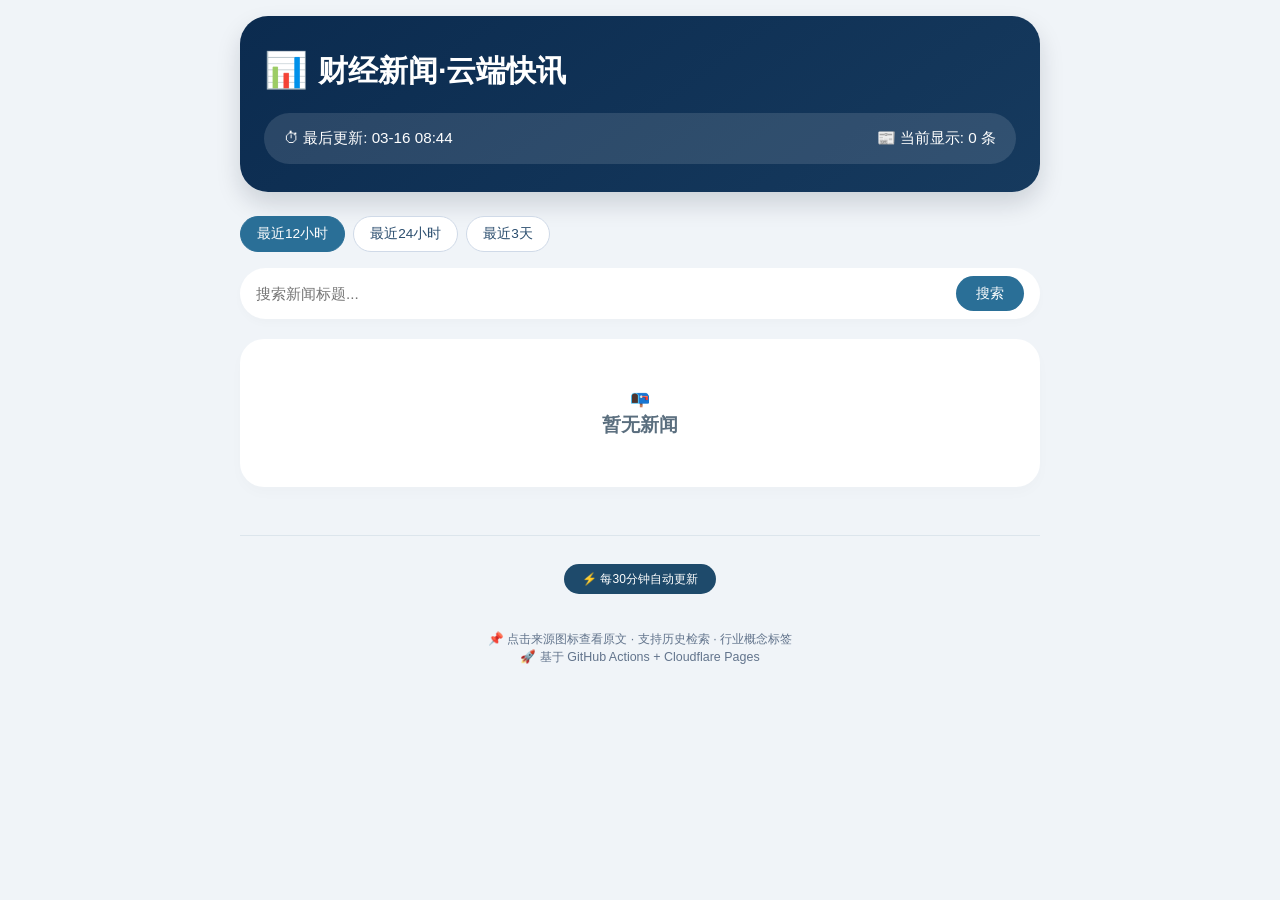
==== commit a8af1f10: "fix: 修复来源图标链接，确保点击跳转正确" ====
--- a/index.html
+++ b/index.html
@@ -490,6 +490,7 @@
             return html;
         }
 
+        // ==================== 合并新闻（修复来源图标链接）====================
         function mergeNews(newsList) {
             const newsMap = new Map();
 
@@ -533,6 +534,8 @@
                     });
                 } else {
                     const existing = newsMap.get(key);
+
+                    // 如果有新来源且不在现有来源中，则添加
                     if (sourceName && !existing.sources.some(s => s.name === sourceName)) {
                         const config = getSourceConfig(sourceName);
                         if (config) {
@@ -542,7 +545,19 @@
                                 config: config
                             });
                         }
+                    } else {
+                        // 如果来源已存在，并且新新闻时间更新，则更新该来源的url（因为可能链接变化）
+                        if (time !== '未知时间' && (existing.time === '未知时间' || time > existing.time)) {
+                            // 更新已有来源的url
+                            existing.sources.forEach(s => {
+                                if (s.name === sourceName) {
+                                    s.url = newsUrl;
+                                }
+                            });
+                        }
                     }
+
+                    // 保留最新的时间和其他字段
                     if (time !== '未知时间' && (existing.time === '未知时间' || time > existing.time)) {
                         existing.time = time;
                         existing.displayTime = displayTime;
@@ -647,7 +662,7 @@
                     });
                 }
 
-                // 强制加载今天的数据（防止日期计算遗漏）
+                // 强制加载今天的数据（确保最新）
                 const todayStr = new Date().toISOString().split('T')[0];
                 if (!loadedDates.has(todayStr)) {
                     const todayData = await loadDateData(todayStr);
@@ -853,8 +868,6 @@
             document.getElementById('search-input').addEventListener('keypress', (e) => {
                 if (e.key === 'Enter') handleSearch();
             });
-
-            // 自动刷新已移除
         });
     </script>
 </body>
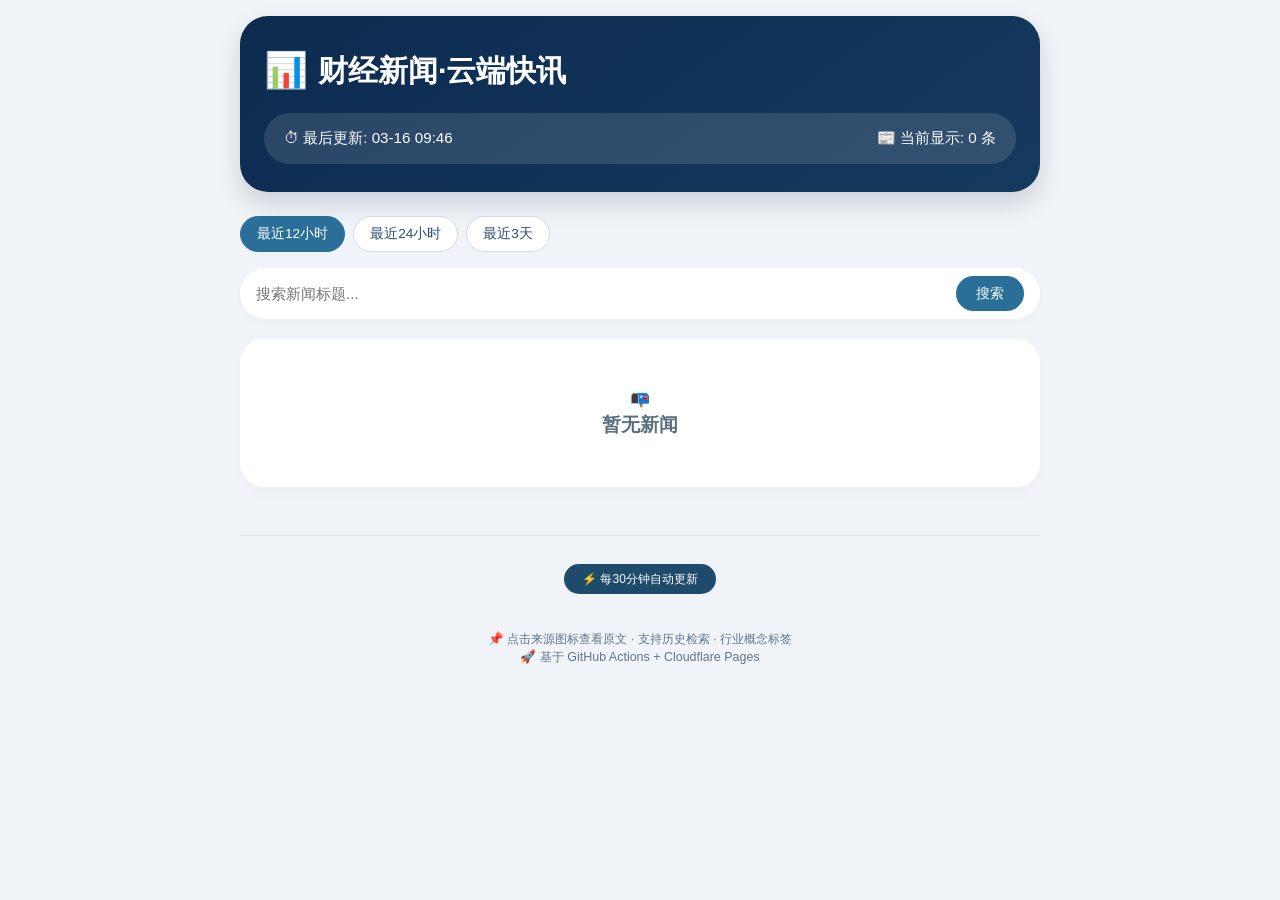
==== commit c3e224e1: "docs: 添加关键注释，便于后续维护" ====
--- a/index.html
+++ b/index.html
@@ -389,12 +389,14 @@
             </div>
         </div>
 
+        <!-- 时间范围选择器 - 12h/24h/3d -->
         <div class="time-range">
             <button class="time-btn active" data-range="12h">最近12小时</button>
             <button class="time-btn" data-range="24h">最近24小时</button>
             <button class="time-btn" data-range="3d">最近3天</button>
         </div>
 
+        <!-- 搜索栏 -->
         <div class="search-bar">
             <input type="text" id="search-input" placeholder="搜索新闻标题..." value="">
             <button id="search-btn">搜索</button>
@@ -408,6 +410,7 @@
             </div>
         </div>
 
+        <!-- 加载历史数据的提示（动态显示） -->
         <div id="load-more-btn" class="load-more" style="display: none;">
             📅 正在加载历史数据...
         </div>
@@ -422,6 +425,7 @@
     </div>
 
     <script>
+        // ==================== 全局变量 ====================
         let allNews = [];
         let displayedNews = [];
         let currentTimeRange = '12h';
@@ -430,27 +434,46 @@
         let isLoading = false;
         let lastUpdateTime = '';
 
+        // ==================== 来源图标配置（包含所有可能值）====================
         const SOURCE_CONFIG = {
             '东方财富': { emoji: '📈', name: '东方财富' },
             '东方财富快讯': { emoji: '📈', name: '东方财富' },
+            '东方财富网': { emoji: '📈', name: '东方财富' },
             '财联社': { emoji: '📡', name: '财联社' },
             '新浪财经': { emoji: '🐦', name: '新浪财经' },
             '华尔街见闻': { emoji: '📰', name: '华尔街见闻' },
             '证券时报': { emoji: '📊', name: '证券时报' },
-            '第一财经': { emoji: '📺', name: '第一财经' }
+            '第一财经': { emoji: '📺', name: '第一财经' },
+            '默认': { emoji: '🔗', name: '原文' }
         };
 
+        // ==================== 获取来源配置 ====================
+        // 重要说明：
+        // 1. 优先精确匹配，如果找不到则使用默认配置
+        // 2. 即使 source 为空，也会返回默认图标，避免页面崩溃
         function getSourceConfig(source) {
-            return SOURCE_CONFIG[source] || null;
-        }
-
+            const defaultConfig = SOURCE_CONFIG['默认'];
+            if (!source) return defaultConfig;
+            return SOURCE_CONFIG[source] || defaultConfig;
+        }
+
+        // ==================== 获取新闻链接 ====================
+        // 重要说明：
+        // 1. 必须使用 item.code 构造链接，格式为 https://finance.eastmoney.com/a/{code}.html
+        // 2. 如果 item.code 不存在，才使用默认首页（这种情况极少）
+        // 3. 此函数被 mergeNews 和 renderNews 调用，确保链接正确
         function getNewsUrl(item) {
-            if (item.code) {
-                return `https://finance.eastmoney.com/a/${item.code}.html`;
-            }
+            if (item && item.code) {
+                const constructedUrl = `https://finance.eastmoney.com/a/${item.code}.html`;
+                // 调试时可取消注释
+                // console.log('🔗 为新闻构造链接:', constructedUrl, '新闻标题:', item.title?.substring(0, 30));
+                return constructedUrl;
+            }
+            console.warn('⚠️ 新闻缺少 code 字段，使用默认首页', item);
             return 'https://finance.eastmoney.com/';
         }
 
+        // ==================== 格式化时间显示 ====================
         function formatNewsTime(timeStr) {
             if (!timeStr) return '未知时间';
             if (/^\d{2}-\d{2} \d{2}:\d{2}$/.test(timeStr)) {
@@ -463,15 +486,13 @@
             return timeStr;
         }
 
+        // ==================== 获取新闻时间 ====================
         function getFullNewsTime(item) {
-            const fields = ['showTime', 'time', 'publish_time', 'pubDate'];
-            for (const field of fields) {
-                if (item[field]) return item[field];
-                if (item.raw_data?.[field]) return item.raw_data[field];
-            }
-            return null;
-        }
-
+            if (!item) return null;
+            return item.showTime || item.time || item.publish_time || item.pubDate || item.raw_data?.showTime || null;
+        }
+
+        // ==================== 渲染标签 ====================
         function renderTags(tags) {
             if (!tags) return '';
             let html = '';
@@ -490,7 +511,13 @@
             return html;
         }
 
-        // ==================== 合并新闻（修复来源图标链接）====================
+        // ==================== 合并新闻（核心逻辑）====================
+        // 重要说明 - 请仔细阅读：
+        // 1. 必须保存 code 字段！getNewsUrl 依赖它构造正确链接
+        // 2. 数据中没有 source 字段，需要根据标题特征推断来源
+        // 3. 东方财富新闻特征：标题包含“快讯/行情/公告/业绩/涨停/跌停”等关键词
+        // 4. 东方财富的 code 是纯数字字符串
+        // 5. 当同标题新闻再次出现时，需要更新 code 和 sources 中的 url，确保链接最新
         function mergeNews(newsList) {
             const newsMap = new Map();
 
@@ -503,75 +530,88 @@
 
                 const key = cleanTitle;
 
-                const sourceName = item.source || null;
-                const newsUrl = getNewsUrl(item);
-
-                const sources = [];
-                if (sourceName) {
-                    const config = getSourceConfig(sourceName);
-                    if (config) {
-                        sources.push({
-                            name: sourceName,
-                            url: newsUrl,
-                            config: config
-                        });
-                    }
-                }
-
+                // ===== 推断来源（因为数据中没有 source 字段）=====
+                let sourceName = '默认';
+
+                // 1. 根据标题特征推断东方财富
+                if (item.title.includes('快讯') ||
+                    item.title.includes('行情') ||
+                    item.title.includes('公告') ||
+                    item.title.includes('业绩') ||
+                    item.title.includes('涨停') ||
+                    item.title.includes('跌停')) {
+                    sourceName = '东方财富快讯';
+                }
+
+                // 2. 根据 code 特征（东方财富的 code 是纯数字）
+                if (item.code && /^\d+$/.test(item.code)) {
+                    sourceName = '东方财富快讯';
+                }
+
+                // 3. 财联社来源推断
+                if (item.title.includes('财联社') || item.title.includes('科创板')) {
+                    sourceName = '财联社';
+                }
+
+                const url = getNewsUrl(item);
                 const time = getFullNewsTime(item) || '未知时间';
                 const displayTime = formatNewsTime(time);
 
                 if (!newsMap.has(key)) {
+                    // 首次出现，必须保存 code
                     newsMap.set(key, {
                         title: rawTitle,
                         cleanTitle: cleanTitle,
+                        code: item.code,           // ← 必须保存！用于后续构造链接
                         time: time,
                         displayTime: displayTime,
                         full_content: item.full_content || item.content || '',
                         tags: item.tags || { industries: [], concepts: [] },
-                        sources: sources,
-                        url: newsUrl
+                        sources: [{
+                            name: sourceName,
+                            url: url,
+                            config: getSourceConfig(sourceName)
+                        }]
                     });
                 } else {
                     const existing = newsMap.get(key);
 
-                    // 如果有新来源且不在现有来源中，则添加
-                    if (sourceName && !existing.sources.some(s => s.name === sourceName)) {
-                        const config = getSourceConfig(sourceName);
-                        if (config) {
-                            existing.sources.push({
-                                name: sourceName,
-                                url: newsUrl,
-                                config: config
-                            });
-                        }
+                    // 查找是否已存在相同来源
+                    const existingSource = existing.sources.find(s => s.name === sourceName);
+                    if (!existingSource) {
+                        // 来源不存在，添加新来源（使用最新的 url）
+                        existing.sources.push({
+                            name: sourceName,
+                            url: url,
+                            config: getSourceConfig(sourceName)
+                        });
                     } else {
-                        // 如果来源已存在，并且新新闻时间更新，则更新该来源的url（因为可能链接变化）
-                        if (time !== '未知时间' && (existing.time === '未知时间' || time > existing.time)) {
-                            // 更新已有来源的url
-                            existing.sources.forEach(s => {
-                                if (s.name === sourceName) {
-                                    s.url = newsUrl;
-                                }
-                            });
-                        }
+                        // 关键修复：来源已存在，更新其 url 为最新值（避免链接过时）
+                        existingSource.url = url;
                     }
 
-                    // 保留最新的时间和其他字段
+                    // 如果新新闻时间更新，则更新整个条目的 code 和其他字段
                     if (time !== '未知时间' && (existing.time === '未知时间' || time > existing.time)) {
                         existing.time = time;
                         existing.displayTime = displayTime;
-                        existing.url = newsUrl;
+                        existing.code = item.code;   // ← 更新 code 为最新值
                         if (item.full_content) {
                             existing.full_content = item.full_content;
                         }
+                    } else {
+                        // 即使时间没更新，也确保 code 是最新的（防止旧 code 导致链接错误）
+                        if (!existing.code && item.code) {
+                            existing.code = item.code;
+                        }
                     }
                 }
             });
 
+            // 按时间倒序排列
             return Array.from(newsMap.values()).sort((a, b) => (b.time || '').localeCompare(a.time || ''));
         }
 
+        // ==================== 过滤新闻（根据搜索词）====================
         function filterNews(newsArray, searchTerm) {
             if (!searchTerm) return newsArray;
             const term = searchTerm.toLowerCase();
@@ -580,6 +620,7 @@
             );
         }
 
+        // ==================== 根据时间范围过滤 ====================
         function filterByTimeRange(newsArray, range) {
             const now = new Date();
             let cutoffTime = new Date();
@@ -605,6 +646,7 @@
             });
         }
 
+        // ==================== 加载单日数据 ====================
         async function loadDateData(dateStr) {
             if (loadedDates.has(dateStr)) return null;
             try {
@@ -619,13 +661,17 @@
             }
         }
 
+        // ==================== 初始化加载（基于归档文件）====================
         async function loadInitialData() {
             try {
+                console.log('🔄 开始加载初始数据...');
+                // 1. 更新时间戳
                 const timeRes = await fetch('/data/last_update.txt?t=' + Date.now());
                 const updateTime = await timeRes.text();
                 lastUpdateTime = updateTime;
                 document.getElementById('update-time').textContent = updateTime.trim().slice(5, 16) || '--:--';
 
+                // 2. 计算最近12小时需要的日期
                 const now = new Date();
                 const startTime = new Date(now);
                 startTime.setHours(startTime.getHours() - 12);
@@ -641,13 +687,11 @@
                     currentDate.setDate(currentDate.getDate() + 1);
                 }
 
+                // 3. 加载所有需要的归档文件
                 if (datesToLoad.length > 0) {
                     console.log(`🔄 加载初始数据: ${datesToLoad.join(', ')}`);
 
-                    const loadPromises = datesToLoad.map(dateStr =>
-                        fetch(`/data/archive/${dateStr}.json?t=${Date.now()}`)
-                            .then(res => res.ok ? res.json() : null)
-                    );
+                    const loadPromises = datesToLoad.map(dateStr => loadDateData(dateStr));
                     const results = await Promise.all(loadPromises);
 
                     allNews = [];
@@ -655,15 +699,14 @@
                         if (data && data.length > 0) {
                             const dateStr = datesToLoad[index];
                             console.log(`  ✅ 加载 ${dateStr} 成功: ${data.length} 条`);
-                            loadedDates.add(dateStr);
                             const merged = mergeNews(data);
                             allNews = mergeNews([...allNews, ...merged]);
                         }
                     });
                 }
 
-                // 强制加载今天的数据（确保最新）
-                const todayStr = new Date().toISOString().split('T')[0];
+                // 4. 强制加载今天的数据（防止日期计算遗漏）
+                const todayStr = now.toISOString().split('T')[0];
                 if (!loadedDates.has(todayStr)) {
                     const todayData = await loadDateData(todayStr);
                     if (todayData && todayData.length > 0) {
@@ -672,11 +715,12 @@
                     }
                 }
 
+                // 5. 显示12小时视图
                 applyFilters();
                 console.log(`✅ 初始化完成: 总计 ${allNews.length} 条新闻，最新时间: ${allNews[0]?.time}`);
 
             } catch (e) {
-                console.error('初始化失败', e);
+                console.error('❌ 加载初始数据失败:', e);
                 document.getElementById('news-list').innerHTML = `
                     <div class="error">
                         <span>⚠️</span>
@@ -688,6 +732,7 @@
             }
         }
 
+        // ==================== 按需加载历史数据（用于24h/3d）====================
         async function loadHistoricalData(range) {
             if (isLoading) return;
             isLoading = true;
@@ -712,17 +757,11 @@
                 }
 
                 if (datesToLoad.length > 0) {
-                    const loadPromises = datesToLoad.map(dateStr =>
-                        fetch(`/data/archive/${dateStr}.json?t=${Date.now()}`)
-                            .then(res => res.ok ? res.json() : null)
-                    );
+                    const loadPromises = datesToLoad.map(dateStr => loadDateData(dateStr));
                     const results = await Promise.all(loadPromises);
 
-                    results.forEach((data, index) => {
+                    results.forEach((data) => {
                         if (data && data.length > 0) {
-                            const dateStr = datesToLoad[index];
-                            console.log(`  ✅ 加载 ${dateStr} 成功: ${data.length} 条`);
-                            loadedDates.add(dateStr);
                             const merged = mergeNews(data);
                             allNews = mergeNews([...allNews, ...merged]);
                         }
@@ -739,6 +778,7 @@
             }
         }
 
+        // ==================== 渲染新闻列表 ====================
         function renderNews(newsArray) {
             const container = document.getElementById('news-list');
             if (!newsArray || newsArray.length === 0) {
@@ -749,6 +789,9 @@
 
             let html = '';
             newsArray.forEach((item, index) => {
+                const displayTime = item.displayTime || (item.time ? item.time.slice(5, 16) : '未知时间');
+
+                // 渲染来源图标
                 let sourcesHtml = '';
                 if (item.sources && item.sources.length > 0) {
                     item.sources.forEach(source => {
@@ -780,7 +823,7 @@
                         ` : ''}
                         <div class="news-time">
                             <span class="time-icon">🕐</span>
-                            <span>${item.displayTime || item.time.slice(5, 16)}</span>
+                            <span>${displayTime}</span>
                         </div>
                         ${tagsHtml ? `<div class="news-tags">${tagsHtml}</div>` : ''}
                     </div>
@@ -807,12 +850,14 @@
             });
         }
 
+        // 应用所有过滤条件
         function applyFilters() {
             let filtered = filterByTimeRange(allNews, currentTimeRange);
             filtered = filterNews(filtered, currentSearchTerm);
             renderNews(filtered);
         }
 
+        // 改变时间范围
         async function setTimeRange(range) {
             currentTimeRange = range;
 
@@ -831,6 +876,7 @@
             await loadHistoricalData(range);
         }
 
+        // 搜索处理
         function handleSearch() {
             const searchInput = document.getElementById('search-input');
             const term = searchInput.value.trim();
@@ -856,6 +902,7 @@
                 .replace(/'/g, "&#039;");
         }
 
+        // ==================== 初始化 ====================
         window.addEventListener('DOMContentLoaded', () => {
             loadInitialData();
 
@@ -868,6 +915,8 @@
             document.getElementById('search-input').addEventListener('keypress', (e) => {
                 if (e.key === 'Enter') handleSearch();
             });
+
+            // 注意：移除了自动刷新定时器，完全手动刷新
         });
     </script>
 </body>
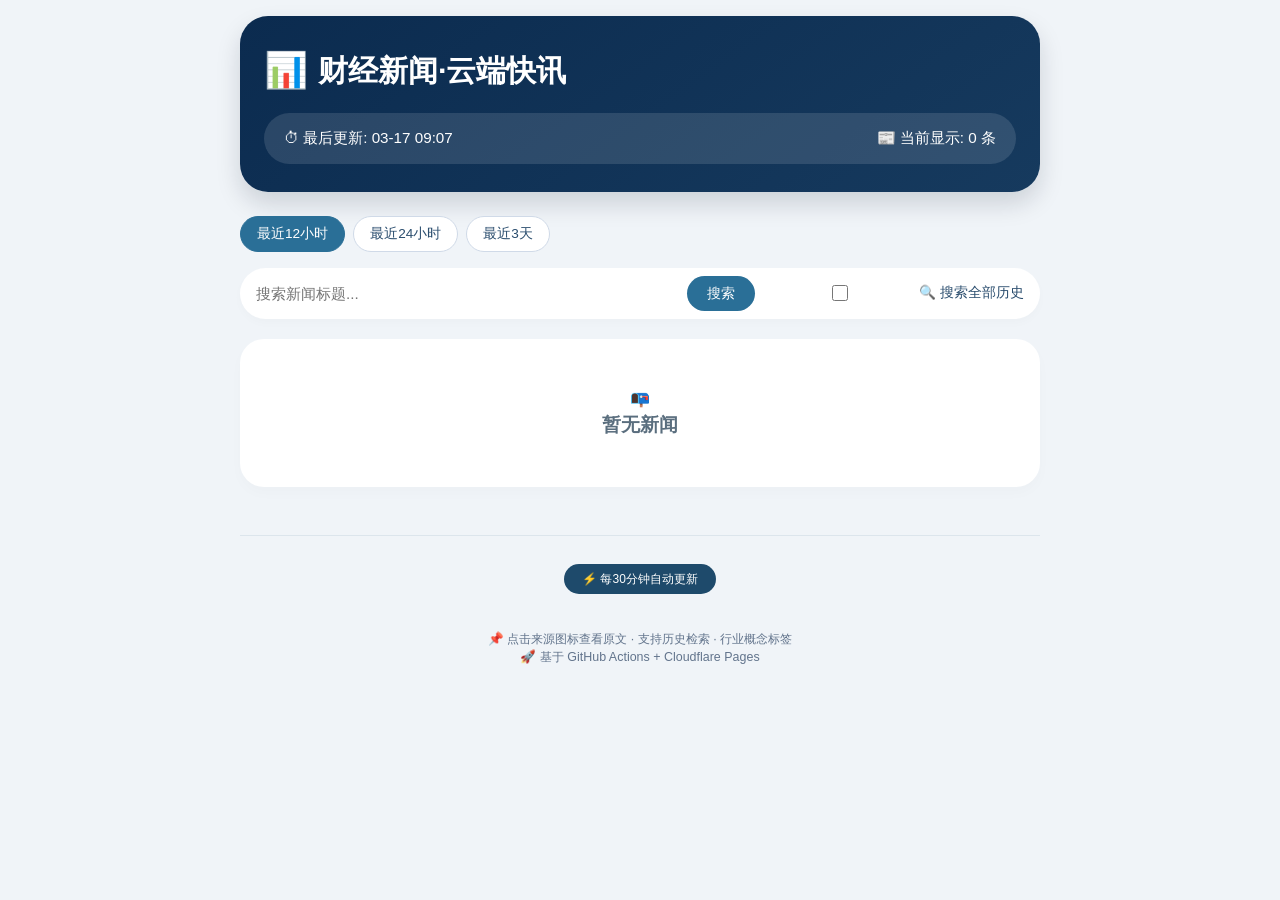
==== commit 74748bd4: "feat: 添加全库搜索功能，按需加载历史数据" ====
--- a/index.html
+++ b/index.html
@@ -92,6 +92,7 @@
             display: flex;
             align-items: center;
             box-shadow: 0 4px 10px rgba(0,0,0,0.02);
+            flex-wrap: wrap;
         }
 
         .search-bar input {
@@ -101,6 +102,7 @@
             font-size: 0.95rem;
             padding: 8px 0;
             background: transparent;
+            min-width: 150px;
         }
 
         .search-bar button {
@@ -112,6 +114,7 @@
             font-size: 0.9rem;
             cursor: pointer;
             transition: background 0.2s;
+            margin-left: 8px;
         }
 
         .search-bar button:hover {
@@ -123,6 +126,23 @@
             color: #6b7a8f;
             cursor: pointer;
             font-size: 1.2rem;
+        }
+
+        .search-all-label {
+            margin-left: 10px;
+            font-size: 0.85rem;
+            color: #2a4d6e;
+            display: flex;
+            align-items: center;
+            gap: 4px;
+            cursor: pointer;
+            white-space: nowrap;
+        }
+
+        .search-all-label input {
+            width: 16px;
+            height: 16px;
+            cursor: pointer;
         }
 
         .news-list {
@@ -348,6 +368,46 @@
             margin-bottom: 16px;
         }
 
+        /* 搜索加载提示 */
+        .search-loading {
+            position: fixed;
+            top: 50%;
+            left: 50%;
+            transform: translate(-50%, -50%);
+            background: rgba(0,0,0,0.8);
+            color: white;
+            padding: 16px 24px;
+            border-radius: 40px;
+            font-size: 0.95rem;
+            z-index: 1000;
+            display: flex;
+            align-items: center;
+            gap: 10px;
+            box-shadow: 0 4px 20px rgba(0,0,0,0.3);
+            backdrop-filter: blur(4px);
+        }
+
+        .search-loading span {
+            animation: spin 1s linear infinite;
+        }
+
+        @keyframes spin {
+            from { transform: rotate(0deg); }
+            to { transform: rotate(360deg); }
+        }
+
+        @media (max-width: 640px) {
+            .search-bar {
+                padding: 12px 16px;
+            }
+            .search-all-label {
+                margin-left: 0;
+                width: 100%;
+                justify-content: flex-end;
+                margin-top: 8px;
+            }
+        }
+
         @media (max-width: 480px) {
             .news-card {
                 padding: 14px 16px;
@@ -396,11 +456,15 @@
             <button class="time-btn" data-range="3d">最近3天</button>
         </div>
 
-        <!-- 搜索栏 -->
+        <!-- 搜索栏 - 添加了全库搜索复选框 -->
         <div class="search-bar">
             <input type="text" id="search-input" placeholder="搜索新闻标题..." value="">
             <button id="search-btn">搜索</button>
             <span class="search-clear" id="clear-search" style="display: none;">✕</span>
+            <label class="search-all-label">
+                <input type="checkbox" id="search-all">
+                <span>🔍 搜索全部历史</span>
+            </label>
         </div>
 
         <div id="news-list" class="news-list">
@@ -464,13 +528,19 @@
         // 3. 此函数被 mergeNews 和 renderNews 调用，确保链接正确
         function getNewsUrl(item) {
             if (item && item.code) {
-                const constructedUrl = `https://finance.eastmoney.com/a/${item.code}.html`;
-                // 调试时可取消注释
-                // console.log('🔗 为新闻构造链接:', constructedUrl, '新闻标题:', item.title?.substring(0, 30));
-                return constructedUrl;
-            }
-            console.warn('⚠️ 新闻缺少 code 字段，使用默认首页', item);
+                return `https://finance.eastmoney.com/a/${item.code}.html`;
+            }
             return 'https://finance.eastmoney.com/';
+        }
+
+        // ==================== 按时间排序 ====================
+        function sortByTime(newsArray) {
+            return newsArray.sort((a, b) => {
+                if (a.time === '未知时间' && b.time === '未知时间') return 0;
+                if (a.time === '未知时间') return 1;
+                if (b.time === '未知时间') return -1;
+                return b.time.localeCompare(a.time);
+            });
         }
 
         // ==================== 格式化时间显示 ====================
@@ -607,7 +677,6 @@
                 }
             });
 
-            // 按时间倒序排列
             return Array.from(newsMap.values()).sort((a, b) => (b.time || '').localeCompare(a.time || ''));
         }
 
@@ -644,6 +713,79 @@
                 const itemDate = new Date(item.time);
                 return itemDate >= cutoffTime;
             });
+        }
+
+        // ==================== 显示/隐藏搜索加载提示 ====================
+        function showSearchLoading(message) {
+            let loadingDiv = document.getElementById('search-loading');
+            if (!loadingDiv) {
+                loadingDiv = document.createElement('div');
+                loadingDiv.id = 'search-loading';
+                loadingDiv.className = 'search-loading';
+                document.body.appendChild(loadingDiv);
+            }
+            loadingDiv.innerHTML = `<span>⏳</span> ${message}`;
+            loadingDiv.style.display = 'flex';
+        }
+
+        function hideSearchLoading() {
+            const loadingDiv = document.getElementById('search-loading');
+            if (loadingDiv) {
+                loadingDiv.style.display = 'none';
+            }
+        }
+
+        // ==================== 加载所有未加载的历史数据 ====================
+        // 说明：从今天往前推，尝试加载归档文件，直到连续5天都失败则停止
+        async function loadAllRemainingArchiveData() {
+            const today = new Date();
+            const maxDaysToTry = 90; // 最多尝试加载90天
+            let consecutiveFailures = 0;
+            const maxConsecutiveFailures = 5; // 连续5天失败就停止
+
+            for (let i = 0; i < maxDaysToTry; i++) {
+                const date = new Date(today);
+                date.setDate(date.getDate() - i);
+                const dateStr = date.toISOString().split('T')[0];
+
+                // 如果已经加载过，跳过
+                if (loadedDates.has(dateStr)) {
+                    consecutiveFailures = 0; // 重置失败计数
+                    continue;
+                }
+
+                try {
+                    showSearchLoading(`正在加载历史数据 (${dateStr})...`);
+                    const response = await fetch(`/data/archive/${dateStr}.json?t=${Date.now()}`);
+
+                    if (!response.ok) {
+                        consecutiveFailures++;
+                        if (consecutiveFailures >= maxConsecutiveFailures) {
+                            console.log(`⏹️ 连续${maxConsecutiveFailures}天没有数据，停止加载`);
+                            break;
+                        }
+                        continue;
+                    }
+
+                    const data = await response.json();
+                    if (data && data.length > 0) {
+                        console.log(`  ✅ 加载 ${dateStr} 成功: ${data.length} 条`);
+                        loadedDates.add(dateStr);
+                        const merged = mergeNews(data);
+                        allNews = mergeNews([...allNews, ...merged]);
+                        consecutiveFailures = 0; // 重置失败计数
+                    }
+                } catch (e) {
+                    console.error(`加载 ${dateStr} 失败:`, e);
+                    consecutiveFailures++;
+                    if (consecutiveFailures >= maxConsecutiveFailures) {
+                        break;
+                    }
+                }
+            }
+
+            // 按时间重新排序
+            allNews = sortByTime(allNews);
         }
 
         // ==================== 加载单日数据 ====================
@@ -850,14 +992,24 @@
             });
         }
 
-        // 应用所有过滤条件
+        // ==================== 应用所有过滤条件 ====================
         function applyFilters() {
+            // 如果正在搜索，显示提示
+            if (currentSearchTerm) {
+                document.getElementById('news-list').innerHTML = `
+                    <div class="loading">
+                        <span>🔍</span>
+                        正在搜索 "${currentSearchTerm}"...
+                    </div>
+                `;
+            }
+
             let filtered = filterByTimeRange(allNews, currentTimeRange);
             filtered = filterNews(filtered, currentSearchTerm);
             renderNews(filtered);
         }
 
-        // 改变时间范围
+        // ==================== 改变时间范围 ====================
         async function setTimeRange(range) {
             currentTimeRange = range;
 
@@ -876,22 +1028,40 @@
             await loadHistoricalData(range);
         }
 
-        // 搜索处理
-        function handleSearch() {
+        // ==================== 搜索处理 ====================
+        async function handleSearch() {
             const searchInput = document.getElementById('search-input');
             const term = searchInput.value.trim();
             currentSearchTerm = term;
+
+            const searchAll = document.getElementById('search-all')?.checked || false;
+
+            // 显示清除按钮
             document.getElementById('clear-search').style.display = term ? 'inline' : 'none';
+
+            if (searchAll && term) {
+                try {
+                    await loadAllRemainingArchiveData();
+                } catch (e) {
+                    console.error('全库搜索失败:', e);
+                } finally {
+                    hideSearchLoading();
+                }
+            }
+
             applyFilters();
         }
 
+        // ==================== 清除搜索 ====================
         function clearSearch() {
             document.getElementById('search-input').value = '';
             currentSearchTerm = '';
+            document.getElementById('search-all').checked = false;
             document.getElementById('clear-search').style.display = 'none';
             applyFilters();
         }
 
+        // ==================== HTML转义 ====================
         function escapeHtml(unsafe) {
             if (!unsafe) return '';
             return String(unsafe)
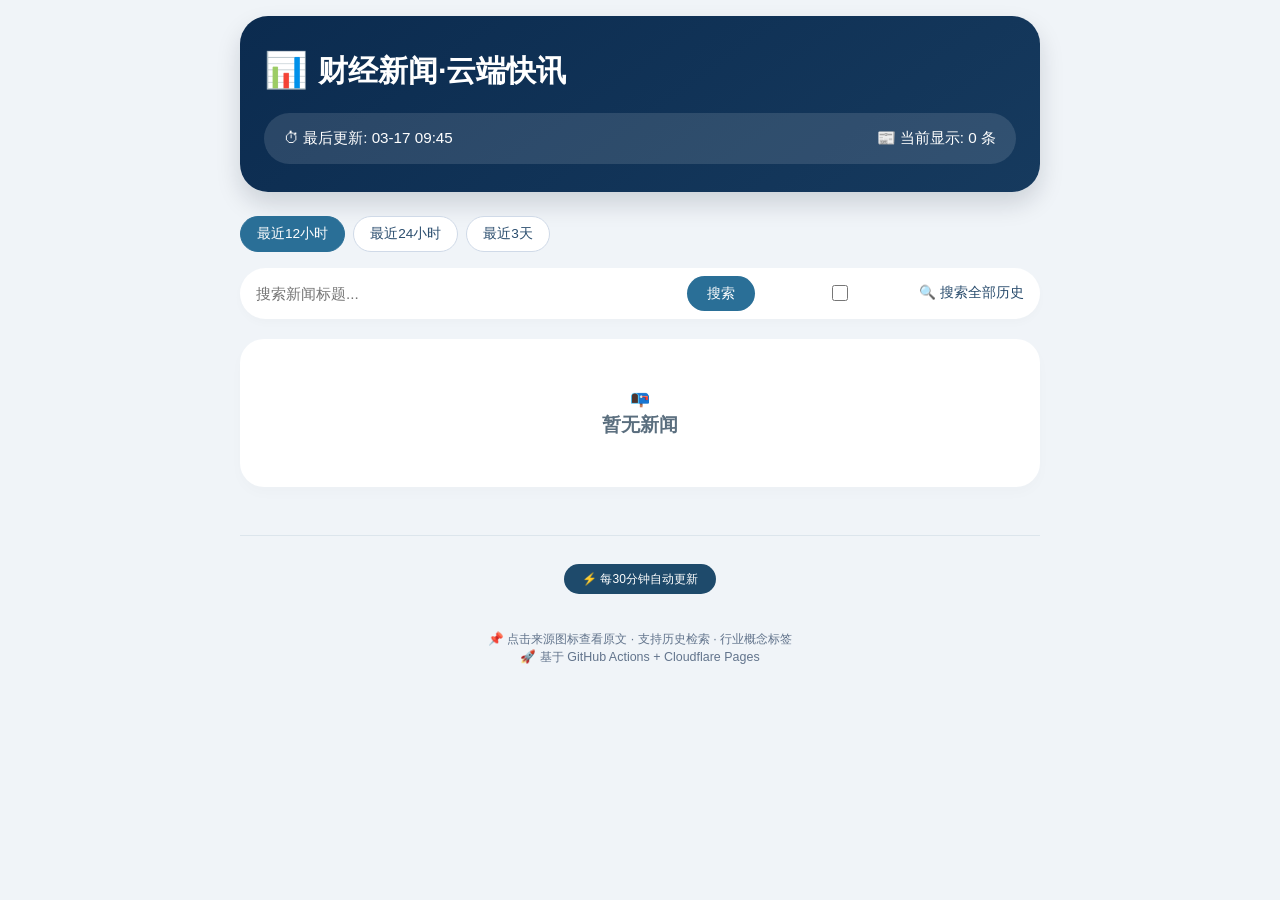
==== commit 6a31bbfd: "refactor: 将index.html拆分为多个模块文件，便于维护" ====
--- a/index.html
+++ b/index.html
@@ -5,437 +5,7 @@
     <meta name="viewport" content="width=device-width, initial-scale=1.0, maximum-scale=1.5, user-scalable=yes">
     <meta name="theme-color" content="#0b2b4f">
     <title>📊 财经新闻 · 云端快讯</title>
-    <style>
-        * {
-            margin: 0;
-            padding: 0;
-            box-sizing: border-box;
-        }
-
-        body {
-            font-family: -apple-system, BlinkMacSystemFont, 'Segoe UI', Roboto, 'Helvetica Neue', Arial, sans-serif;
-            background: #f0f4f8;
-            color: #1e293b;
-            line-height: 1.5;
-            padding: 16px;
-        }
-
-        .container {
-            max-width: 800px;
-            margin: 0 auto;
-        }
-
-        .header {
-            background: linear-gradient(145deg, #0b2b4f, #163a5e);
-            color: white;
-            padding: 28px 24px;
-            border-radius: 28px;
-            margin-bottom: 24px;
-            box-shadow: 0 12px 24px rgba(0,20,40,0.15);
-        }
-
-        .header h1 {
-            font-size: 1.9rem;
-            font-weight: 600;
-            margin-bottom: 16px;
-            display: flex;
-            align-items: center;
-            gap: 10px;
-        }
-
-        .header h1 span {
-            font-size: 2.2rem;
-        }
-
-        .stats {
-            display: flex;
-            justify-content: space-between;
-            background: rgba(255,255,255,0.12);
-            padding: 14px 20px;
-            border-radius: 50px;
-            font-size: 0.95rem;
-        }
-
-        .time-range {
-            display: flex;
-            gap: 8px;
-            margin-bottom: 16px;
-            flex-wrap: wrap;
-        }
-
-        .time-btn {
-            background: white;
-            border: 1px solid #d0dae8;
-            border-radius: 30px;
-            padding: 8px 16px;
-            font-size: 0.85rem;
-            cursor: pointer;
-            transition: all 0.2s;
-            color: #2a4d6e;
-        }
-
-        .time-btn:hover {
-            background: #e3ecf5;
-        }
-
-        .time-btn.active {
-            background: #2a6f97;
-            color: white;
-            border-color: #2a6f97;
-        }
-
-        .search-bar {
-            background: white;
-            border-radius: 50px;
-            padding: 8px 16px;
-            margin-bottom: 20px;
-            display: flex;
-            align-items: center;
-            box-shadow: 0 4px 10px rgba(0,0,0,0.02);
-            flex-wrap: wrap;
-        }
-
-        .search-bar input {
-            flex: 1;
-            border: none;
-            outline: none;
-            font-size: 0.95rem;
-            padding: 8px 0;
-            background: transparent;
-            min-width: 150px;
-        }
-
-        .search-bar button {
-            background: #2a6f97;
-            color: white;
-            border: none;
-            border-radius: 40px;
-            padding: 8px 20px;
-            font-size: 0.9rem;
-            cursor: pointer;
-            transition: background 0.2s;
-            margin-left: 8px;
-        }
-
-        .search-bar button:hover {
-            background: #1e4a6b;
-        }
-
-        .search-clear {
-            margin-left: 8px;
-            color: #6b7a8f;
-            cursor: pointer;
-            font-size: 1.2rem;
-        }
-
-        .search-all-label {
-            margin-left: 10px;
-            font-size: 0.85rem;
-            color: #2a4d6e;
-            display: flex;
-            align-items: center;
-            gap: 4px;
-            cursor: pointer;
-            white-space: nowrap;
-        }
-
-        .search-all-label input {
-            width: 16px;
-            height: 16px;
-            cursor: pointer;
-        }
-
-        .news-list {
-            display: flex;
-            flex-direction: column;
-            gap: 12px;
-        }
-
-        .news-card {
-            background: white;
-            border-radius: 16px;
-            padding: 16px 20px;
-            box-shadow: 0 4px 10px rgba(0,0,0,0.02);
-            border-left: 4px solid #2a6f97;
-            transition: all 0.2s ease;
-        }
-
-        .news-card:hover {
-            box-shadow: 0 8px 18px rgba(0,40,80,0.08);
-            transform: translateY(-2px);
-        }
-
-        .news-title {
-            font-size: 1rem;
-            font-weight: 500;
-            color: #0a1c2c;
-            line-height: 1.5;
-            margin-bottom: 12px;
-        }
-
-        .sources-bar {
-            display: flex;
-            flex-wrap: wrap;
-            gap: 8px;
-            align-items: center;
-            margin-bottom: 10px;
-        }
-
-        .source-icon {
-            display: inline-flex;
-            align-items: center;
-            justify-content: center;
-            padding: 6px 12px;
-            border-radius: 30px;
-            background: #f0f4fa;
-            color: #2a6f97;
-            text-decoration: none;
-            font-size: 0.85rem;
-            transition: all 0.2s ease;
-            border: 1px solid transparent;
-        }
-
-        .source-icon:hover {
-            background: #2a6f97;
-            color: white;
-            border-color: #2a6f97;
-            transform: scale(1.02);
-        }
-
-        .source-icon .emoji {
-            margin-right: 4px;
-            font-size: 1rem;
-        }
-
-        .news-time {
-            display: flex;
-            align-items: center;
-            gap: 6px;
-            font-size: 0.8rem;
-            color: #6b7a8f;
-            margin-top: 8px;
-            padding-top: 8px;
-            border-top: 1px solid #e9ecf2;
-        }
-
-        .news-time .time-icon {
-            font-size: 0.9rem;
-        }
-
-        .news-tags {
-            display: flex;
-            flex-wrap: wrap;
-            gap: 6px;
-            margin-top: 10px;
-            padding-top: 8px;
-            border-top: 1px dashed #e0e7ef;
-        }
-
-        .tag {
-            display: inline-block;
-            padding: 4px 10px;
-            border-radius: 20px;
-            font-size: 0.75rem;
-            font-weight: 400;
-            background: #f2f6fc;
-            color: #2a4d6e;
-            border: 1px solid #d9e2ef;
-        }
-
-        .tag-concept {
-            background: #e3f0ff;
-            border-color: #b8d3f0;
-            color: #1a5a9c;
-        }
-
-        .tag-industry {
-            background: #ecf7ef;
-            border-color: #b8e0c9;
-            color: #1e6f3c;
-        }
-
-        .news-detail {
-            font-size: 0.9rem;
-            line-height: 1.6;
-            color: #2e405b;
-            background: #f8fafd;
-            border-radius: 12px;
-            padding: 12px;
-            margin-top: 12px;
-            border-left: 3px solid #2a6f97;
-            box-shadow: 0 2px 8px rgba(0,0,0,0.02);
-        }
-
-        .toggle-detail-btn {
-            background: white;
-            border: 1px solid #d0dae8;
-            border-radius: 20px;
-            padding: 6px 14px;
-            margin-top: 8px;
-            color: #2a6f97;
-            cursor: pointer;
-            font-size: 0.8rem;
-            display: flex;
-            align-items: center;
-            gap: 4px;
-            transition: all 0.2s;
-        }
-
-        .toggle-detail-btn:hover {
-            background: #e3ecf5;
-            border-color: #2a6f97;
-        }
-
-        .load-more {
-            background: white;
-            border: 1px solid #d0dae8;
-            border-radius: 40px;
-            padding: 14px;
-            margin: 20px 0;
-            text-align: center;
-            color: #2a6f97;
-            font-weight: 500;
-            cursor: pointer;
-            transition: all 0.2s;
-        }
-
-        .load-more:hover {
-            background: #2a6f97;
-            color: white;
-            border-color: #2a6f97;
-        }
-
-        .load-more.disabled {
-            opacity: 0.5;
-            cursor: not-allowed;
-            pointer-events: none;
-        }
-
-        .loading, .error, .empty {
-            background: white;
-            border-radius: 24px;
-            padding: 48px 24px;
-            text-align: center;
-            color: #5a6e7e;
-            box-shadow: 0 6px 14px rgba(0,0,0,0.02);
-        }
-
-        .loading span {
-            font-size: 2.5rem;
-            display: block;
-            margin-bottom: 16px;
-        }
-
-        .error span {
-            font-size: 2.5rem;
-            display: block;
-            margin-bottom: 16px;
-        }
-
-        .retry-btn {
-            background: #1e4a6b;
-            color: white;
-            border: none;
-            padding: 12px 28px;
-            border-radius: 40px;
-            font-size: 0.95rem;
-            font-weight: 500;
-            margin-top: 20px;
-            cursor: pointer;
-            transition: background 0.2s;
-        }
-
-        .retry-btn:hover {
-            background: #0f3a52;
-        }
-
-        .footer {
-            text-align: center;
-            margin-top: 48px;
-            color: #62748c;
-            font-size: 0.78rem;
-            border-top: 1px solid #dce5ec;
-            padding-top: 28px;
-        }
-
-        .update-badge {
-            background: #1e4a6b;
-            color: white;
-            padding: 6px 18px;
-            border-radius: 40px;
-            font-size: 0.75rem;
-            display: inline-block;
-            margin-bottom: 16px;
-        }
-
-        /* 搜索加载提示 */
-        .search-loading {
-            position: fixed;
-            top: 50%;
-            left: 50%;
-            transform: translate(-50%, -50%);
-            background: rgba(0,0,0,0.8);
-            color: white;
-            padding: 16px 24px;
-            border-radius: 40px;
-            font-size: 0.95rem;
-            z-index: 1000;
-            display: flex;
-            align-items: center;
-            gap: 10px;
-            box-shadow: 0 4px 20px rgba(0,0,0,0.3);
-            backdrop-filter: blur(4px);
-        }
-
-        .search-loading span {
-            animation: spin 1s linear infinite;
-        }
-
-        @keyframes spin {
-            from { transform: rotate(0deg); }
-            to { transform: rotate(360deg); }
-        }
-
-        @media (max-width: 640px) {
-            .search-bar {
-                padding: 12px 16px;
-            }
-            .search-all-label {
-                margin-left: 0;
-                width: 100%;
-                justify-content: flex-end;
-                margin-top: 8px;
-            }
-        }
-
-        @media (max-width: 480px) {
-            .news-card {
-                padding: 14px 16px;
-            }
-            .news-title {
-                font-size: 0.95rem;
-            }
-            .source-icon {
-                padding: 4px 10px;
-                font-size: 0.8rem;
-            }
-            .news-time {
-                font-size: 0.75rem;
-            }
-            .tag {
-                padding: 2px 8px;
-                font-size: 0.7rem;
-            }
-            .time-btn {
-                padding: 6px 12px;
-                font-size: 0.8rem;
-            }
-            .news-detail {
-                font-size: 0.85rem;
-                padding: 10px;
-            }
-        }
-    </style>
+    <link rel="stylesheet" href="css/style.css">
 </head>
 <body>
     <div class="container">
@@ -456,7 +26,7 @@
             <button class="time-btn" data-range="3d">最近3天</button>
         </div>
 
-        <!-- 搜索栏 - 添加了全库搜索复选框 -->
+        <!-- 搜索栏 -->
         <div class="search-bar">
             <input type="text" id="search-input" placeholder="搜索新闻标题..." value="">
             <button id="search-btn">搜索</button>
@@ -488,606 +58,11 @@
         </div>
     </div>
 
-    <script>
-        // ==================== 全局变量 ====================
-        let allNews = [];
-        let displayedNews = [];
-        let currentTimeRange = '12h';
-        let currentSearchTerm = '';
-        let loadedDates = new Set();
-        let isLoading = false;
-        let lastUpdateTime = '';
-
-        // ==================== 来源图标配置（包含所有可能值）====================
-        const SOURCE_CONFIG = {
-            '东方财富': { emoji: '📈', name: '东方财富' },
-            '东方财富快讯': { emoji: '📈', name: '东方财富' },
-            '东方财富网': { emoji: '📈', name: '东方财富' },
-            '财联社': { emoji: '📡', name: '财联社' },
-            '新浪财经': { emoji: '🐦', name: '新浪财经' },
-            '华尔街见闻': { emoji: '📰', name: '华尔街见闻' },
-            '证券时报': { emoji: '📊', name: '证券时报' },
-            '第一财经': { emoji: '📺', name: '第一财经' },
-            '默认': { emoji: '🔗', name: '原文' }
-        };
-
-        // ==================== 获取来源配置 ====================
-        // 重要说明：
-        // 1. 优先精确匹配，如果找不到则使用默认配置
-        // 2. 即使 source 为空，也会返回默认图标，避免页面崩溃
-        function getSourceConfig(source) {
-            const defaultConfig = SOURCE_CONFIG['默认'];
-            if (!source) return defaultConfig;
-            return SOURCE_CONFIG[source] || defaultConfig;
-        }
-
-        // ==================== 获取新闻链接 ====================
-        // 重要说明：
-        // 1. 必须使用 item.code 构造链接，格式为 https://finance.eastmoney.com/a/{code}.html
-        // 2. 如果 item.code 不存在，才使用默认首页（这种情况极少）
-        // 3. 此函数被 mergeNews 和 renderNews 调用，确保链接正确
-        function getNewsUrl(item) {
-            if (item && item.code) {
-                return `https://finance.eastmoney.com/a/${item.code}.html`;
-            }
-            return 'https://finance.eastmoney.com/';
-        }
-
-        // ==================== 按时间排序 ====================
-        function sortByTime(newsArray) {
-            return newsArray.sort((a, b) => {
-                if (a.time === '未知时间' && b.time === '未知时间') return 0;
-                if (a.time === '未知时间') return 1;
-                if (b.time === '未知时间') return -1;
-                return b.time.localeCompare(a.time);
-            });
-        }
-
-        // ==================== 格式化时间显示 ====================
-        function formatNewsTime(timeStr) {
-            if (!timeStr) return '未知时间';
-            if (/^\d{2}-\d{2} \d{2}:\d{2}$/.test(timeStr)) {
-                return timeStr;
-            }
-            const match = timeStr.match(/(\d{4}-\d{2}-\d{2}) (\d{2}:\d{2})/);
-            if (match) {
-                return `${match[1].slice(5)} ${match[2]}`;
-            }
-            return timeStr;
-        }
-
-        // ==================== 获取新闻时间 ====================
-        function getFullNewsTime(item) {
-            if (!item) return null;
-            return item.showTime || item.time || item.publish_time || item.pubDate || item.raw_data?.showTime || null;
-        }
-
-        // ==================== 渲染标签 ====================
-        function renderTags(tags) {
-            if (!tags) return '';
-            let html = '';
-            if (tags.concepts && tags.concepts.length > 0) {
-                tags.concepts.forEach(concept => {
-                    const matched = concept.matched_keyword ? ` (${concept.matched_keyword})` : '';
-                    html += `<span class="tag tag-concept" title="概念: ${concept.name}${matched}">🏷️ ${concept.name}</span>`;
-                });
-            }
-            if (tags.industries && tags.industries.length > 0) {
-                tags.industries.forEach(industry => {
-                    const levelInfo = `行业: ${industry.level1 || ''} > ${industry.level2 || ''} > ${industry.name}`;
-                    html += `<span class="tag tag-industry" title="${levelInfo}">🏭 ${industry.name}</span>`;
-                });
-            }
-            return html;
-        }
-
-        // ==================== 合并新闻（核心逻辑）====================
-        // 重要说明 - 请仔细阅读：
-        // 1. 必须保存 code 字段！getNewsUrl 依赖它构造正确链接
-        // 2. 数据中没有 source 字段，需要根据标题特征推断来源
-        // 3. 东方财富新闻特征：标题包含“快讯/行情/公告/业绩/涨停/跌停”等关键词
-        // 4. 东方财富的 code 是纯数字字符串
-        // 5. 当同标题新闻再次出现时，需要更新 code 和 sources 中的 url，确保链接最新
-        function mergeNews(newsList) {
-            const newsMap = new Map();
-
-            newsList.forEach(item => {
-                let rawTitle = item.title || '无标题';
-                let cleanTitle = rawTitle
-                    .replace(/^(【.*?】)?(财联社.*?日电\s*)?/g, '')
-                    .replace(/^\s*|\s*$/g, '');
-                if (!cleanTitle) cleanTitle = rawTitle;
-
-                const key = cleanTitle;
-
-                // ===== 推断来源（因为数据中没有 source 字段）=====
-                let sourceName = '默认';
-
-                // 1. 根据标题特征推断东方财富
-                if (item.title.includes('快讯') ||
-                    item.title.includes('行情') ||
-                    item.title.includes('公告') ||
-                    item.title.includes('业绩') ||
-                    item.title.includes('涨停') ||
-                    item.title.includes('跌停')) {
-                    sourceName = '东方财富快讯';
-                }
-
-                // 2. 根据 code 特征（东方财富的 code 是纯数字）
-                if (item.code && /^\d+$/.test(item.code)) {
-                    sourceName = '东方财富快讯';
-                }
-
-                // 3. 财联社来源推断
-                if (item.title.includes('财联社') || item.title.includes('科创板')) {
-                    sourceName = '财联社';
-                }
-
-                const url = getNewsUrl(item);
-                const time = getFullNewsTime(item) || '未知时间';
-                const displayTime = formatNewsTime(time);
-
-                if (!newsMap.has(key)) {
-                    // 首次出现，必须保存 code
-                    newsMap.set(key, {
-                        title: rawTitle,
-                        cleanTitle: cleanTitle,
-                        code: item.code,           // ← 必须保存！用于后续构造链接
-                        time: time,
-                        displayTime: displayTime,
-                        full_content: item.full_content || item.content || '',
-                        tags: item.tags || { industries: [], concepts: [] },
-                        sources: [{
-                            name: sourceName,
-                            url: url,
-                            config: getSourceConfig(sourceName)
-                        }]
-                    });
-                } else {
-                    const existing = newsMap.get(key);
-
-                    // 查找是否已存在相同来源
-                    const existingSource = existing.sources.find(s => s.name === sourceName);
-                    if (!existingSource) {
-                        // 来源不存在，添加新来源（使用最新的 url）
-                        existing.sources.push({
-                            name: sourceName,
-                            url: url,
-                            config: getSourceConfig(sourceName)
-                        });
-                    } else {
-                        // 关键修复：来源已存在，更新其 url 为最新值（避免链接过时）
-                        existingSource.url = url;
-                    }
-
-                    // 如果新新闻时间更新，则更新整个条目的 code 和其他字段
-                    if (time !== '未知时间' && (existing.time === '未知时间' || time > existing.time)) {
-                        existing.time = time;
-                        existing.displayTime = displayTime;
-                        existing.code = item.code;   // ← 更新 code 为最新值
-                        if (item.full_content) {
-                            existing.full_content = item.full_content;
-                        }
-                    } else {
-                        // 即使时间没更新，也确保 code 是最新的（防止旧 code 导致链接错误）
-                        if (!existing.code && item.code) {
-                            existing.code = item.code;
-                        }
-                    }
-                }
-            });
-
-            return Array.from(newsMap.values()).sort((a, b) => (b.time || '').localeCompare(a.time || ''));
-        }
-
-        // ==================== 过滤新闻（根据搜索词）====================
-        function filterNews(newsArray, searchTerm) {
-            if (!searchTerm) return newsArray;
-            const term = searchTerm.toLowerCase();
-            return newsArray.filter(item =>
-                item.title.toLowerCase().includes(term)
-            );
-        }
-
-        // ==================== 根据时间范围过滤 ====================
-        function filterByTimeRange(newsArray, range) {
-            const now = new Date();
-            let cutoffTime = new Date();
-
-            switch(range) {
-                case '12h':
-                    cutoffTime = new Date(now - 12 * 60 * 60 * 1000);
-                    break;
-                case '24h':
-                    cutoffTime = new Date(now - 24 * 60 * 60 * 1000);
-                    break;
-                case '3d':
-                    cutoffTime = new Date(now - 3 * 24 * 60 * 60 * 1000);
-                    break;
-                default:
-                    return newsArray;
-            }
-
-            return newsArray.filter(item => {
-                if (item.time === '未知时间') return false;
-                const itemDate = new Date(item.time);
-                return itemDate >= cutoffTime;
-            });
-        }
-
-        // ==================== 显示/隐藏搜索加载提示 ====================
-        function showSearchLoading(message) {
-            let loadingDiv = document.getElementById('search-loading');
-            if (!loadingDiv) {
-                loadingDiv = document.createElement('div');
-                loadingDiv.id = 'search-loading';
-                loadingDiv.className = 'search-loading';
-                document.body.appendChild(loadingDiv);
-            }
-            loadingDiv.innerHTML = `<span>⏳</span> ${message}`;
-            loadingDiv.style.display = 'flex';
-        }
-
-        function hideSearchLoading() {
-            const loadingDiv = document.getElementById('search-loading');
-            if (loadingDiv) {
-                loadingDiv.style.display = 'none';
-            }
-        }
-
-        // ==================== 加载所有未加载的历史数据 ====================
-        // 说明：从今天往前推，尝试加载归档文件，直到连续5天都失败则停止
-        async function loadAllRemainingArchiveData() {
-            const today = new Date();
-            const maxDaysToTry = 90; // 最多尝试加载90天
-            let consecutiveFailures = 0;
-            const maxConsecutiveFailures = 5; // 连续5天失败就停止
-
-            for (let i = 0; i < maxDaysToTry; i++) {
-                const date = new Date(today);
-                date.setDate(date.getDate() - i);
-                const dateStr = date.toISOString().split('T')[0];
-
-                // 如果已经加载过，跳过
-                if (loadedDates.has(dateStr)) {
-                    consecutiveFailures = 0; // 重置失败计数
-                    continue;
-                }
-
-                try {
-                    showSearchLoading(`正在加载历史数据 (${dateStr})...`);
-                    const response = await fetch(`/data/archive/${dateStr}.json?t=${Date.now()}`);
-
-                    if (!response.ok) {
-                        consecutiveFailures++;
-                        if (consecutiveFailures >= maxConsecutiveFailures) {
-                            console.log(`⏹️ 连续${maxConsecutiveFailures}天没有数据，停止加载`);
-                            break;
-                        }
-                        continue;
-                    }
-
-                    const data = await response.json();
-                    if (data && data.length > 0) {
-                        console.log(`  ✅ 加载 ${dateStr} 成功: ${data.length} 条`);
-                        loadedDates.add(dateStr);
-                        const merged = mergeNews(data);
-                        allNews = mergeNews([...allNews, ...merged]);
-                        consecutiveFailures = 0; // 重置失败计数
-                    }
-                } catch (e) {
-                    console.error(`加载 ${dateStr} 失败:`, e);
-                    consecutiveFailures++;
-                    if (consecutiveFailures >= maxConsecutiveFailures) {
-                        break;
-                    }
-                }
-            }
-
-            // 按时间重新排序
-            allNews = sortByTime(allNews);
-        }
-
-        // ==================== 加载单日数据 ====================
-        async function loadDateData(dateStr) {
-            if (loadedDates.has(dateStr)) return null;
-            try {
-                const response = await fetch(`/data/archive/${dateStr}.json?t=${Date.now()}`);
-                if (!response.ok) return null;
-                const data = await response.json();
-                loadedDates.add(dateStr);
-                return data;
-            } catch (e) {
-                console.error(`加载 ${dateStr} 失败:`, e);
-                return null;
-            }
-        }
-
-        // ==================== 初始化加载（基于归档文件）====================
-        async function loadInitialData() {
-            try {
-                console.log('🔄 开始加载初始数据...');
-                // 1. 更新时间戳
-                const timeRes = await fetch('/data/last_update.txt?t=' + Date.now());
-                const updateTime = await timeRes.text();
-                lastUpdateTime = updateTime;
-                document.getElementById('update-time').textContent = updateTime.trim().slice(5, 16) || '--:--';
-
-                // 2. 计算最近12小时需要的日期
-                const now = new Date();
-                const startTime = new Date(now);
-                startTime.setHours(startTime.getHours() - 12);
-
-                const datesToLoad = [];
-                let currentDate = new Date(startTime);
-
-                while (currentDate <= now) {
-                    const dateStr = currentDate.toISOString().split('T')[0];
-                    if (!loadedDates.has(dateStr)) {
-                        datesToLoad.push(dateStr);
-                    }
-                    currentDate.setDate(currentDate.getDate() + 1);
-                }
-
-                // 3. 加载所有需要的归档文件
-                if (datesToLoad.length > 0) {
-                    console.log(`🔄 加载初始数据: ${datesToLoad.join(', ')}`);
-
-                    const loadPromises = datesToLoad.map(dateStr => loadDateData(dateStr));
-                    const results = await Promise.all(loadPromises);
-
-                    allNews = [];
-                    results.forEach((data, index) => {
-                        if (data && data.length > 0) {
-                            const dateStr = datesToLoad[index];
-                            console.log(`  ✅ 加载 ${dateStr} 成功: ${data.length} 条`);
-                            const merged = mergeNews(data);
-                            allNews = mergeNews([...allNews, ...merged]);
-                        }
-                    });
-                }
-
-                // 4. 强制加载今天的数据（防止日期计算遗漏）
-                const todayStr = now.toISOString().split('T')[0];
-                if (!loadedDates.has(todayStr)) {
-                    const todayData = await loadDateData(todayStr);
-                    if (todayData && todayData.length > 0) {
-                        const merged = mergeNews(todayData);
-                        allNews = mergeNews([...allNews, ...merged]);
-                    }
-                }
-
-                // 5. 显示12小时视图
-                applyFilters();
-                console.log(`✅ 初始化完成: 总计 ${allNews.length} 条新闻，最新时间: ${allNews[0]?.time}`);
-
-            } catch (e) {
-                console.error('❌ 加载初始数据失败:', e);
-                document.getElementById('news-list').innerHTML = `
-                    <div class="error">
-                        <span>⚠️</span>
-                        <h3>加载失败</h3>
-                        <p>${e.message}</p>
-                        <button onclick="location.reload()" class="retry-btn">重试</button>
-                    </div>
-                `;
-            }
-        }
-
-        // ==================== 按需加载历史数据（用于24h/3d）====================
-        async function loadHistoricalData(range) {
-            if (isLoading) return;
-            isLoading = true;
-
-            const loadBtn = document.getElementById('load-more-btn');
-            loadBtn.style.display = 'block';
-            loadBtn.textContent = '📅 正在加载历史数据...';
-            loadBtn.classList.add('disabled');
-
-            try {
-                const now = new Date();
-                const days = range === '24h' ? 1 : 2;
-                const datesToLoad = [];
-
-                for (let i = 1; i <= days; i++) {
-                    const date = new Date(now);
-                    date.setDate(date.getDate() - i);
-                    const dateStr = date.toISOString().split('T')[0];
-                    if (!loadedDates.has(dateStr)) {
-                        datesToLoad.push(dateStr);
-                    }
-                }
-
-                if (datesToLoad.length > 0) {
-                    const loadPromises = datesToLoad.map(dateStr => loadDateData(dateStr));
-                    const results = await Promise.all(loadPromises);
-
-                    results.forEach((data) => {
-                        if (data && data.length > 0) {
-                            const merged = mergeNews(data);
-                            allNews = mergeNews([...allNews, ...merged]);
-                        }
-                    });
-                }
-
-                applyFilters();
-
-            } catch (error) {
-                console.error('加载历史数据失败:', error);
-            } finally {
-                loadBtn.style.display = 'none';
-                isLoading = false;
-            }
-        }
-
-        // ==================== 渲染新闻列表 ====================
-        function renderNews(newsArray) {
-            const container = document.getElementById('news-list');
-            if (!newsArray || newsArray.length === 0) {
-                container.innerHTML = '<div class="empty"><span>📭</span><h3>暂无新闻</h3></div>';
-                document.getElementById('news-count').textContent = '0';
-                return;
-            }
-
-            let html = '';
-            newsArray.forEach((item, index) => {
-                const displayTime = item.displayTime || (item.time ? item.time.slice(5, 16) : '未知时间');
-
-                // 渲染来源图标
-                let sourcesHtml = '';
-                if (item.sources && item.sources.length > 0) {
-                    item.sources.forEach(source => {
-                        sourcesHtml += `
-                            <a href="${escapeHtml(source.url)}" target="_blank" class="source-icon" title="查看${source.name}原文">
-                                <span class="emoji">${source.config.emoji}</span> ${source.config.name}
-                            </a>
-                        `;
-                    });
-                }
-
-                const tagsHtml = renderTags(item.tags);
-                const hasFullContent = item.full_content &&
-                                      item.full_content !== item.title &&
-                                      item.full_content.length > 30;
-                const detailId = `detail-${index}-${Date.now()}`;
-
-                html += `
-                    <div class="news-card" id="card-${detailId}">
-                        <div class="news-title">${escapeHtml(item.title)}</div>
-                        <div class="sources-bar">${sourcesHtml}</div>
-                        ${hasFullContent ? `
-                            <div class="news-detail" id="${detailId}" style="display: none;">
-                                ${escapeHtml(item.full_content)}
-                            </div>
-                            <button class="toggle-detail-btn" data-target="${detailId}">
-                                <span>🔽</span> 查看详情
-                            </button>
-                        ` : ''}
-                        <div class="news-time">
-                            <span class="time-icon">🕐</span>
-                            <span>${displayTime}</span>
-                        </div>
-                        ${tagsHtml ? `<div class="news-tags">${tagsHtml}</div>` : ''}
-                    </div>
-                `;
-            });
-
-            container.innerHTML = html;
-            document.getElementById('news-count').textContent = newsArray.length;
-
-            document.querySelectorAll('.toggle-detail-btn').forEach(btn => {
-                btn.addEventListener('click', function(e) {
-                    const targetId = this.getAttribute('data-target');
-                    const detailDiv = document.getElementById(targetId);
-                    if (detailDiv) {
-                        if (detailDiv.style.display === 'none') {
-                            detailDiv.style.display = 'block';
-                            this.innerHTML = '<span>🔼</span> 收起详情';
-                        } else {
-                            detailDiv.style.display = 'none';
-                            this.innerHTML = '<span>🔽</span> 查看详情';
-                        }
-                    }
-                });
-            });
-        }
-
-        // ==================== 应用所有过滤条件 ====================
-        function applyFilters() {
-            // 如果正在搜索，显示提示
-            if (currentSearchTerm) {
-                document.getElementById('news-list').innerHTML = `
-                    <div class="loading">
-                        <span>🔍</span>
-                        正在搜索 "${currentSearchTerm}"...
-                    </div>
-                `;
-            }
-
-            let filtered = filterByTimeRange(allNews, currentTimeRange);
-            filtered = filterNews(filtered, currentSearchTerm);
-            renderNews(filtered);
-        }
-
-        // ==================== 改变时间范围 ====================
-        async function setTimeRange(range) {
-            currentTimeRange = range;
-
-            document.querySelectorAll('.time-btn').forEach(btn => {
-                btn.classList.remove('active');
-                if (btn.dataset.range === range) {
-                    btn.classList.add('active');
-                }
-            });
-
-            if (range === '12h') {
-                applyFilters();
-                return;
-            }
-
-            await loadHistoricalData(range);
-        }
-
-        // ==================== 搜索处理 ====================
-        async function handleSearch() {
-            const searchInput = document.getElementById('search-input');
-            const term = searchInput.value.trim();
-            currentSearchTerm = term;
-
-            const searchAll = document.getElementById('search-all')?.checked || false;
-
-            // 显示清除按钮
-            document.getElementById('clear-search').style.display = term ? 'inline' : 'none';
-
-            if (searchAll && term) {
-                try {
-                    await loadAllRemainingArchiveData();
-                } catch (e) {
-                    console.error('全库搜索失败:', e);
-                } finally {
-                    hideSearchLoading();
-                }
-            }
-
-            applyFilters();
-        }
-
-        // ==================== 清除搜索 ====================
-        function clearSearch() {
-            document.getElementById('search-input').value = '';
-            currentSearchTerm = '';
-            document.getElementById('search-all').checked = false;
-            document.getElementById('clear-search').style.display = 'none';
-            applyFilters();
-        }
-
-        // ==================== HTML转义 ====================
-        function escapeHtml(unsafe) {
-            if (!unsafe) return '';
-            return String(unsafe)
-                .replace(/&/g, "&amp;")
-                .replace(/</g, "&lt;")
-                .replace(/>/g, "&gt;")
-                .replace(/"/g, "&quot;")
-                .replace(/'/g, "&#039;");
-        }
-
-        // ==================== 初始化 ====================
-        window.addEventListener('DOMContentLoaded', () => {
-            loadInitialData();
-
-            document.querySelectorAll('.time-btn').forEach(btn => {
-                btn.addEventListener('click', () => setTimeRange(btn.dataset.range));
-            });
-
-            document.getElementById('search-btn').addEventListener('click', handleSearch);
-            document.getElementById('clear-search').addEventListener('click', clearSearch);
-            document.getElementById('search-input').addEventListener('keypress', (e) => {
-                if (e.key === 'Enter') handleSearch();
-            });
-
-            // 注意：移除了自动刷新定时器，完全手动刷新
-        });
-    </script>
+    <!-- 按顺序加载JS文件 -->
+    <script src="js/config.js"></script>
+    <script src="js/utils.js"></script>
+    <script src="js/news-core.js"></script>
+    <script src="js/data-loader.js"></script>
+    <script src="js/main.js"></script>
 </body>
 </html>
--- a/css/style.css
+++ b/css/style.css
@@ -0,0 +1,429 @@
+* {
+    margin: 0;
+    padding: 0;
+    box-sizing: border-box;
+}
+
+body {
+    font-family: -apple-system, BlinkMacSystemFont, 'Segoe UI', Roboto, 'Helvetica Neue', Arial, sans-serif;
+    background: #f0f4f8;
+    color: #1e293b;
+    line-height: 1.5;
+    padding: 16px;
+}
+
+.container {
+    max-width: 800px;
+    margin: 0 auto;
+}
+
+.header {
+    background: linear-gradient(145deg, #0b2b4f, #163a5e);
+    color: white;
+    padding: 28px 24px;
+    border-radius: 28px;
+    margin-bottom: 24px;
+    box-shadow: 0 12px 24px rgba(0,20,40,0.15);
+}
+
+.header h1 {
+    font-size: 1.9rem;
+    font-weight: 600;
+    margin-bottom: 16px;
+    display: flex;
+    align-items: center;
+    gap: 10px;
+}
+
+.header h1 span {
+    font-size: 2.2rem;
+}
+
+.stats {
+    display: flex;
+    justify-content: space-between;
+    background: rgba(255,255,255,0.12);
+    padding: 14px 20px;
+    border-radius: 50px;
+    font-size: 0.95rem;
+}
+
+.time-range {
+    display: flex;
+    gap: 8px;
+    margin-bottom: 16px;
+    flex-wrap: wrap;
+}
+
+.time-btn {
+    background: white;
+    border: 1px solid #d0dae8;
+    border-radius: 30px;
+    padding: 8px 16px;
+    font-size: 0.85rem;
+    cursor: pointer;
+    transition: all 0.2s;
+    color: #2a4d6e;
+}
+
+.time-btn:hover {
+    background: #e3ecf5;
+}
+
+.time-btn.active {
+    background: #2a6f97;
+    color: white;
+    border-color: #2a6f97;
+}
+
+.search-bar {
+    background: white;
+    border-radius: 50px;
+    padding: 8px 16px;
+    margin-bottom: 20px;
+    display: flex;
+    align-items: center;
+    box-shadow: 0 4px 10px rgba(0,0,0,0.02);
+    flex-wrap: wrap;
+}
+
+.search-bar input {
+    flex: 1;
+    border: none;
+    outline: none;
+    font-size: 0.95rem;
+    padding: 8px 0;
+    background: transparent;
+    min-width: 150px;
+}
+
+.search-bar button {
+    background: #2a6f97;
+    color: white;
+    border: none;
+    border-radius: 40px;
+    padding: 8px 20px;
+    font-size: 0.9rem;
+    cursor: pointer;
+    transition: background 0.2s;
+    margin-left: 8px;
+}
+
+.search-bar button:hover {
+    background: #1e4a6b;
+}
+
+.search-clear {
+    margin-left: 8px;
+    color: #6b7a8f;
+    cursor: pointer;
+    font-size: 1.2rem;
+}
+
+.search-all-label {
+    margin-left: 10px;
+    font-size: 0.85rem;
+    color: #2a4d6e;
+    display: flex;
+    align-items: center;
+    gap: 4px;
+    cursor: pointer;
+    white-space: nowrap;
+}
+
+.search-all-label input {
+    width: 16px;
+    height: 16px;
+    cursor: pointer;
+}
+
+.news-list {
+    display: flex;
+    flex-direction: column;
+    gap: 12px;
+}
+
+.news-card {
+    background: white;
+    border-radius: 16px;
+    padding: 16px 20px;
+    box-shadow: 0 4px 10px rgba(0,0,0,0.02);
+    border-left: 4px solid #2a6f97;
+    transition: all 0.2s ease;
+}
+
+.news-card:hover {
+    box-shadow: 0 8px 18px rgba(0,40,80,0.08);
+    transform: translateY(-2px);
+}
+
+.news-title {
+    font-size: 1rem;
+    font-weight: 500;
+    color: #0a1c2c;
+    line-height: 1.5;
+    margin-bottom: 12px;
+}
+
+.sources-bar {
+    display: flex;
+    flex-wrap: wrap;
+    gap: 8px;
+    align-items: center;
+    margin-bottom: 10px;
+}
+
+.source-icon {
+    display: inline-flex;
+    align-items: center;
+    justify-content: center;
+    padding: 6px 12px;
+    border-radius: 30px;
+    background: #f0f4fa;
+    color: #2a6f97;
+    text-decoration: none;
+    font-size: 0.85rem;
+    transition: all 0.2s ease;
+    border: 1px solid transparent;
+}
+
+.source-icon:hover {
+    background: #2a6f97;
+    color: white;
+    border-color: #2a6f97;
+    transform: scale(1.02);
+}
+
+.source-icon .emoji {
+    margin-right: 4px;
+    font-size: 1rem;
+}
+
+.news-time {
+    display: flex;
+    align-items: center;
+    gap: 6px;
+    font-size: 0.8rem;
+    color: #6b7a8f;
+    margin-top: 8px;
+    padding-top: 8px;
+    border-top: 1px solid #e9ecf2;
+}
+
+.news-time .time-icon {
+    font-size: 0.9rem;
+}
+
+.news-tags {
+    display: flex;
+    flex-wrap: wrap;
+    gap: 6px;
+    margin-top: 10px;
+    padding-top: 8px;
+    border-top: 1px dashed #e0e7ef;
+}
+
+.tag {
+    display: inline-block;
+    padding: 4px 10px;
+    border-radius: 20px;
+    font-size: 0.75rem;
+    font-weight: 400;
+    background: #f2f6fc;
+    color: #2a4d6e;
+    border: 1px solid #d9e2ef;
+}
+
+.tag-concept {
+    background: #e3f0ff;
+    border-color: #b8d3f0;
+    color: #1a5a9c;
+}
+
+.tag-industry {
+    background: #ecf7ef;
+    border-color: #b8e0c9;
+    color: #1e6f3c;
+}
+
+.news-detail {
+    font-size: 0.9rem;
+    line-height: 1.6;
+    color: #2e405b;
+    background: #f8fafd;
+    border-radius: 12px;
+    padding: 12px;
+    margin-top: 12px;
+    border-left: 3px solid #2a6f97;
+    box-shadow: 0 2px 8px rgba(0,0,0,0.02);
+}
+
+.toggle-detail-btn {
+    background: white;
+    border: 1px solid #d0dae8;
+    border-radius: 20px;
+    padding: 6px 14px;
+    margin-top: 8px;
+    color: #2a6f97;
+    cursor: pointer;
+    font-size: 0.8rem;
+    display: flex;
+    align-items: center;
+    gap: 4px;
+    transition: all 0.2s;
+}
+
+.toggle-detail-btn:hover {
+    background: #e3ecf5;
+    border-color: #2a6f97;
+}
+
+.load-more {
+    background: white;
+    border: 1px solid #d0dae8;
+    border-radius: 40px;
+    padding: 14px;
+    margin: 20px 0;
+    text-align: center;
+    color: #2a6f97;
+    font-weight: 500;
+    cursor: pointer;
+    transition: all 0.2s;
+}
+
+.load-more:hover {
+    background: #2a6f97;
+    color: white;
+    border-color: #2a6f97;
+}
+
+.load-more.disabled {
+    opacity: 0.5;
+    cursor: not-allowed;
+    pointer-events: none;
+}
+
+.loading, .error, .empty {
+    background: white;
+    border-radius: 24px;
+    padding: 48px 24px;
+    text-align: center;
+    color: #5a6e7e;
+    box-shadow: 0 6px 14px rgba(0,0,0,0.02);
+}
+
+.loading span {
+    font-size: 2.5rem;
+    display: block;
+    margin-bottom: 16px;
+}
+
+.error span {
+    font-size: 2.5rem;
+    display: block;
+    margin-bottom: 16px;
+}
+
+.retry-btn {
+    background: #1e4a6b;
+    color: white;
+    border: none;
+    padding: 12px 28px;
+    border-radius: 40px;
+    font-size: 0.95rem;
+    font-weight: 500;
+    margin-top: 20px;
+    cursor: pointer;
+    transition: background 0.2s;
+}
+
+.retry-btn:hover {
+    background: #0f3a52;
+}
+
+.footer {
+    text-align: center;
+    margin-top: 48px;
+    color: #62748c;
+    font-size: 0.78rem;
+    border-top: 1px solid #dce5ec;
+    padding-top: 28px;
+}
+
+.update-badge {
+    background: #1e4a6b;
+    color: white;
+    padding: 6px 18px;
+    border-radius: 40px;
+    font-size: 0.75rem;
+    display: inline-block;
+    margin-bottom: 16px;
+}
+
+/* 搜索加载提示 */
+.search-loading {
+    position: fixed;
+    top: 50%;
+    left: 50%;
+    transform: translate(-50%, -50%);
+    background: rgba(0,0,0,0.8);
+    color: white;
+    padding: 16px 24px;
+    border-radius: 40px;
+    font-size: 0.95rem;
+    z-index: 1000;
+    display: flex;
+    align-items: center;
+    gap: 10px;
+    box-shadow: 0 4px 20px rgba(0,0,0,0.3);
+    backdrop-filter: blur(4px);
+}
+
+.search-loading span {
+    animation: spin 1s linear infinite;
+}
+
+@keyframes spin {
+    from { transform: rotate(0deg); }
+    to { transform: rotate(360deg); }
+}
+
+@media (max-width: 640px) {
+    .search-bar {
+        padding: 12px 16px;
+    }
+    .search-all-label {
+        margin-left: 0;
+        width: 100%;
+        justify-content: flex-end;
+        margin-top: 8px;
+    }
+}
+
+@media (max-width: 480px) {
+    .news-card {
+        padding: 14px 16px;
+    }
+    .news-title {
+        font-size: 0.95rem;
+    }
+    .source-icon {
+        padding: 4px 10px;
+        font-size: 0.8rem;
+    }
+    .news-time {
+        font-size: 0.75rem;
+    }
+    .tag {
+        padding: 2px 8px;
+        font-size: 0.7rem;
+    }
+    .time-btn {
+        padding: 6px 12px;
+        font-size: 0.8rem;
+    }
+    .news-detail {
+        font-size: 0.85rem;
+        padding: 10px;
+    }
+}
